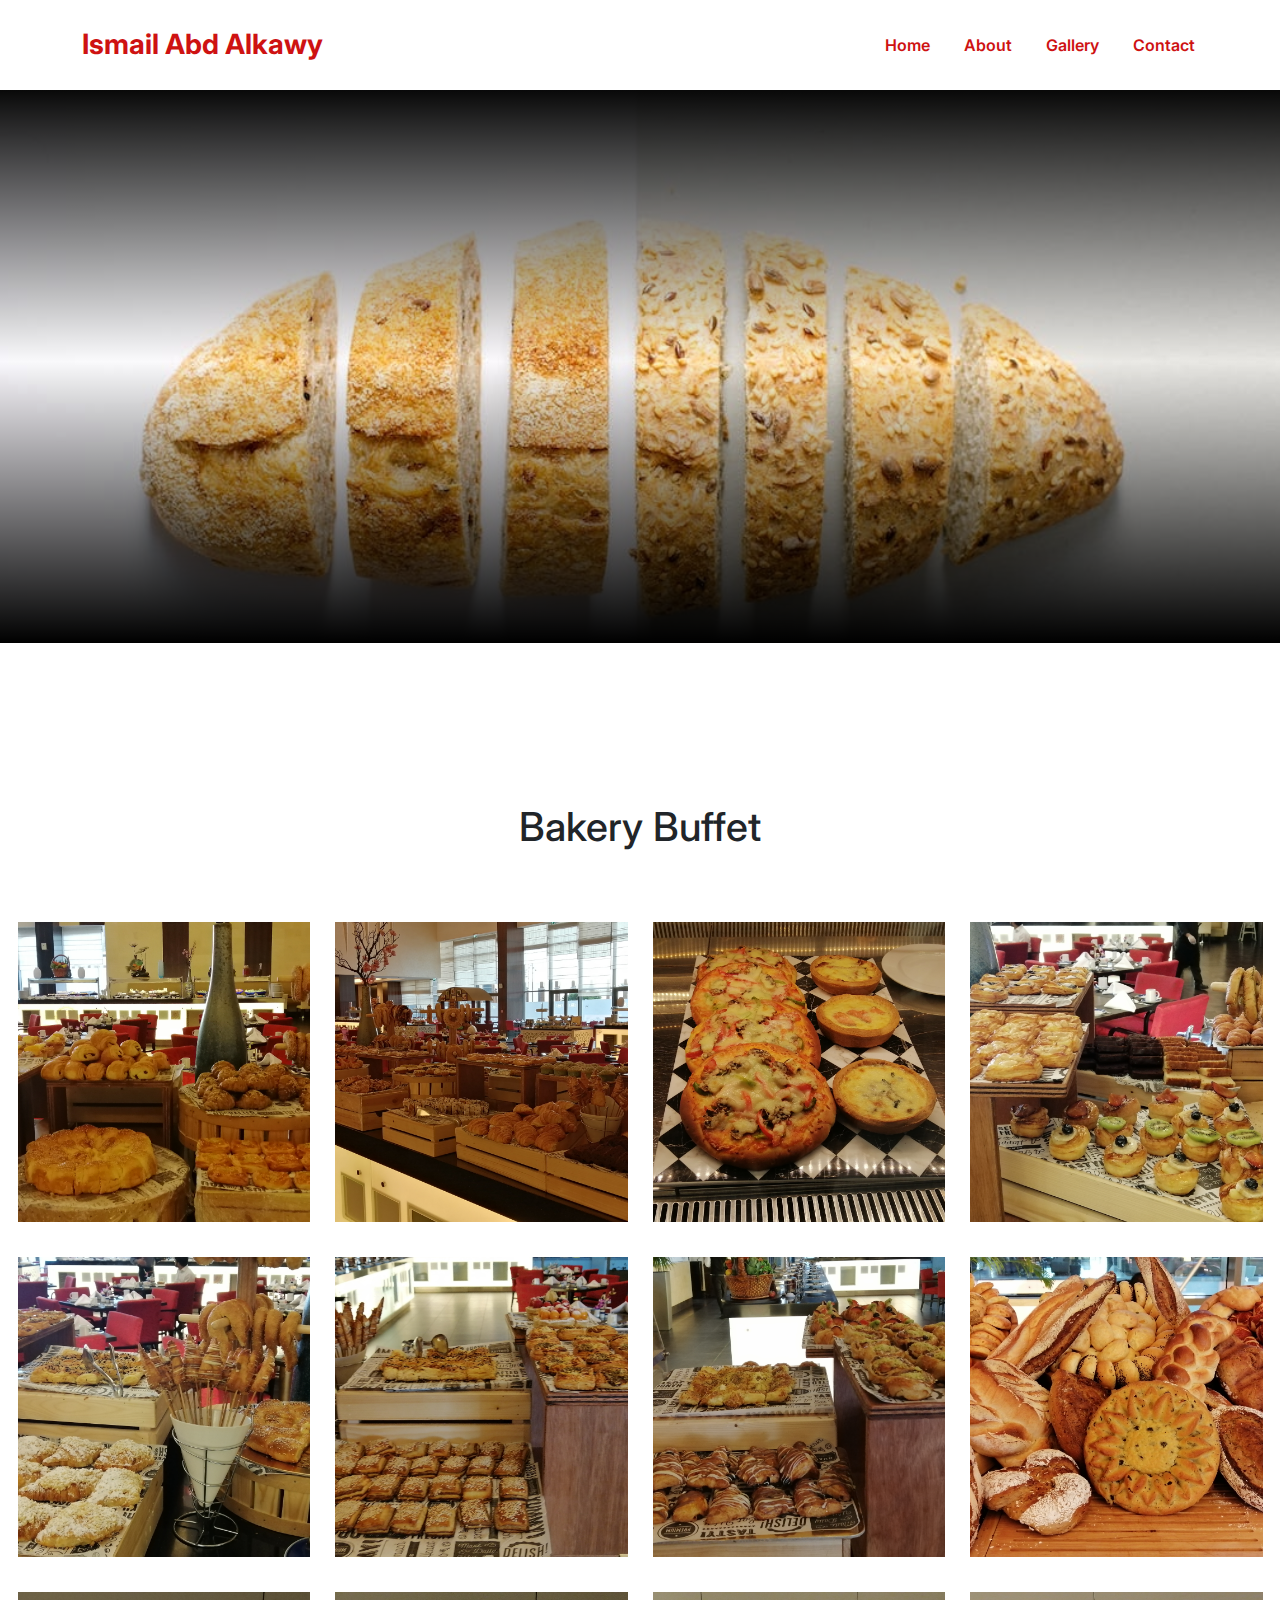
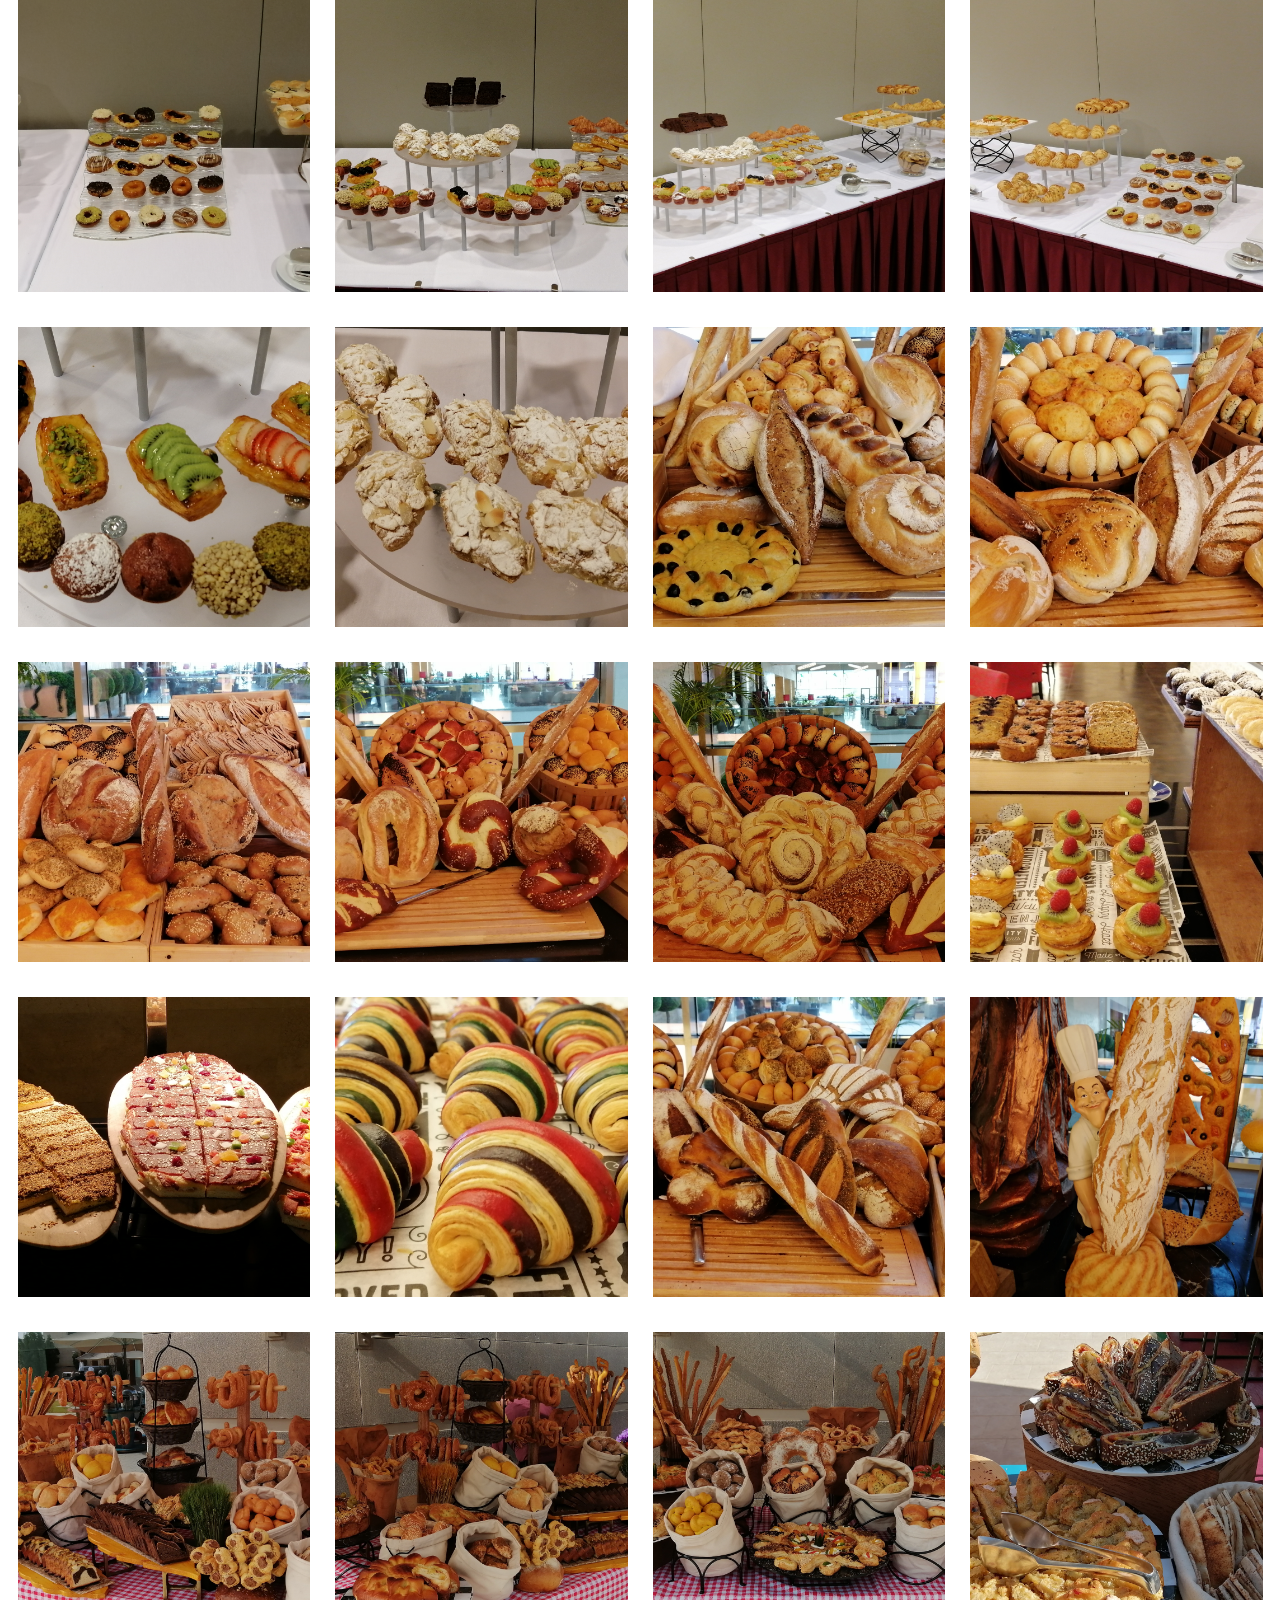
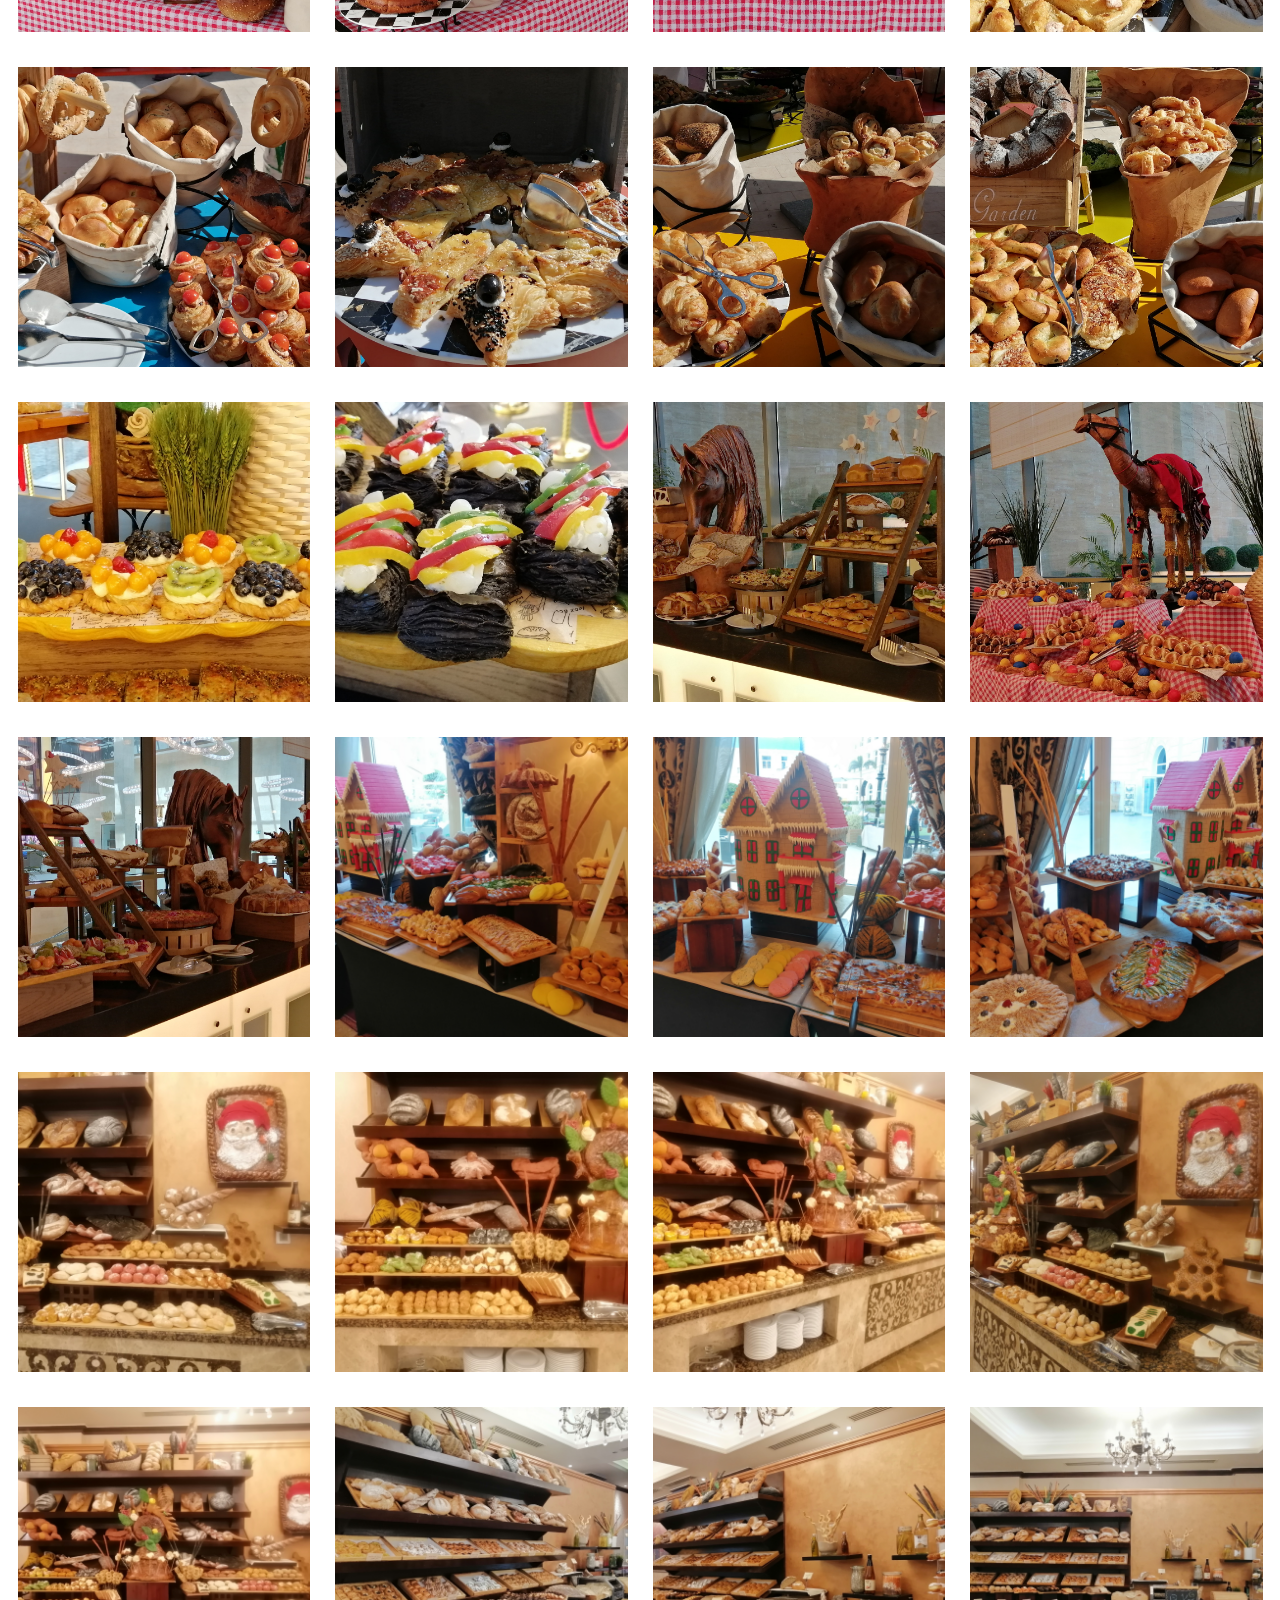
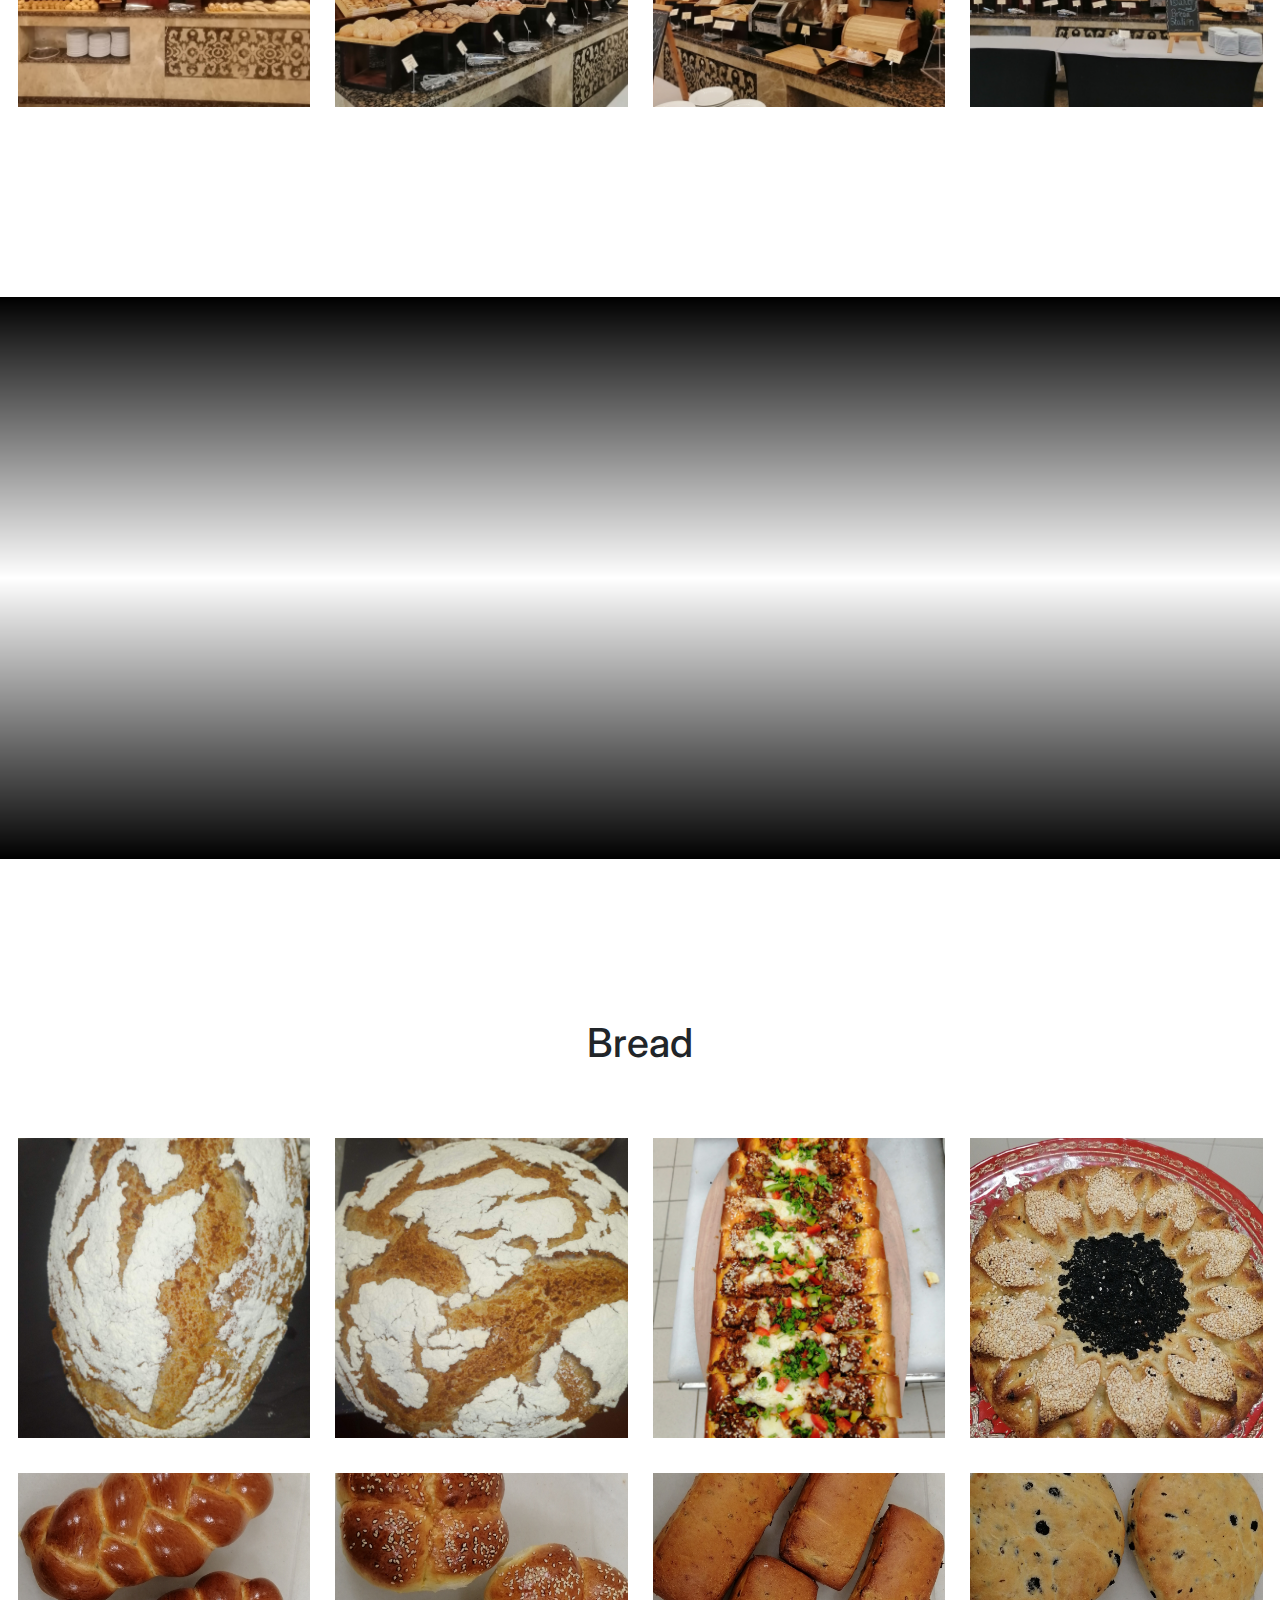
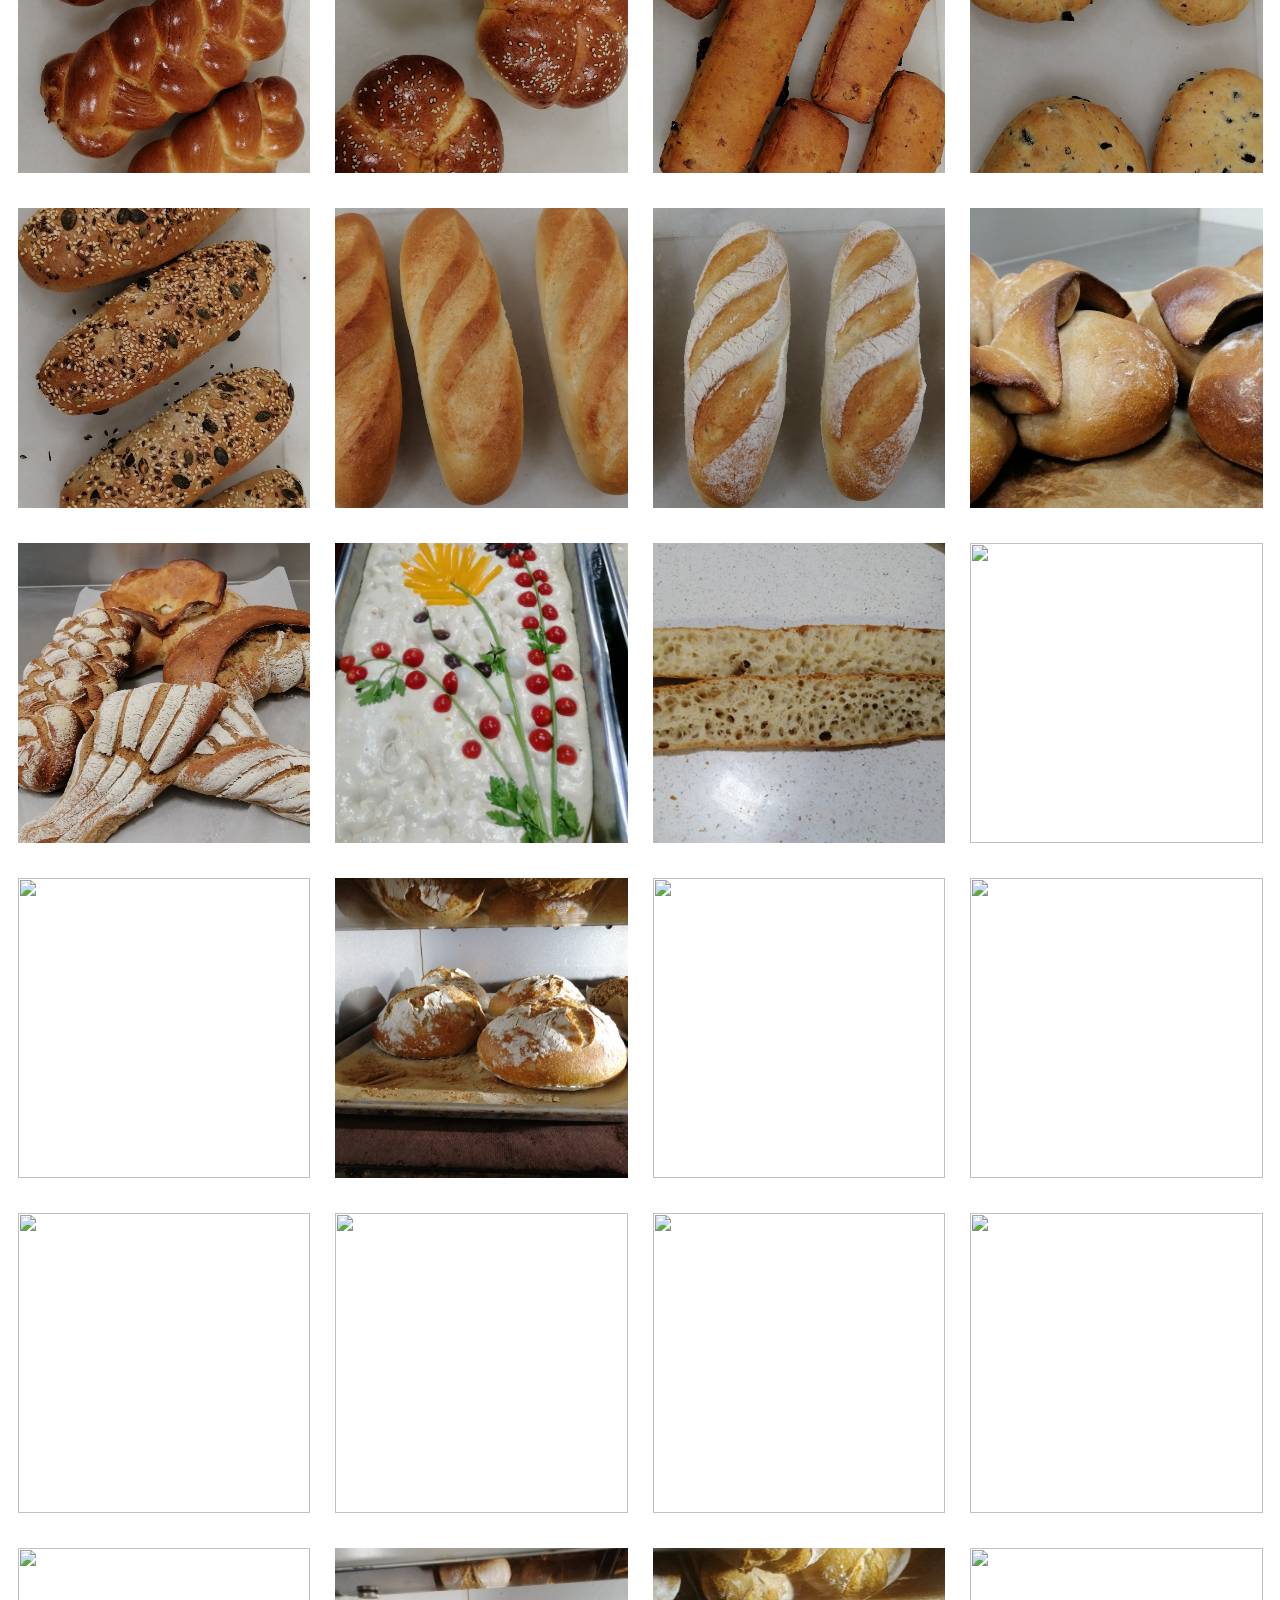
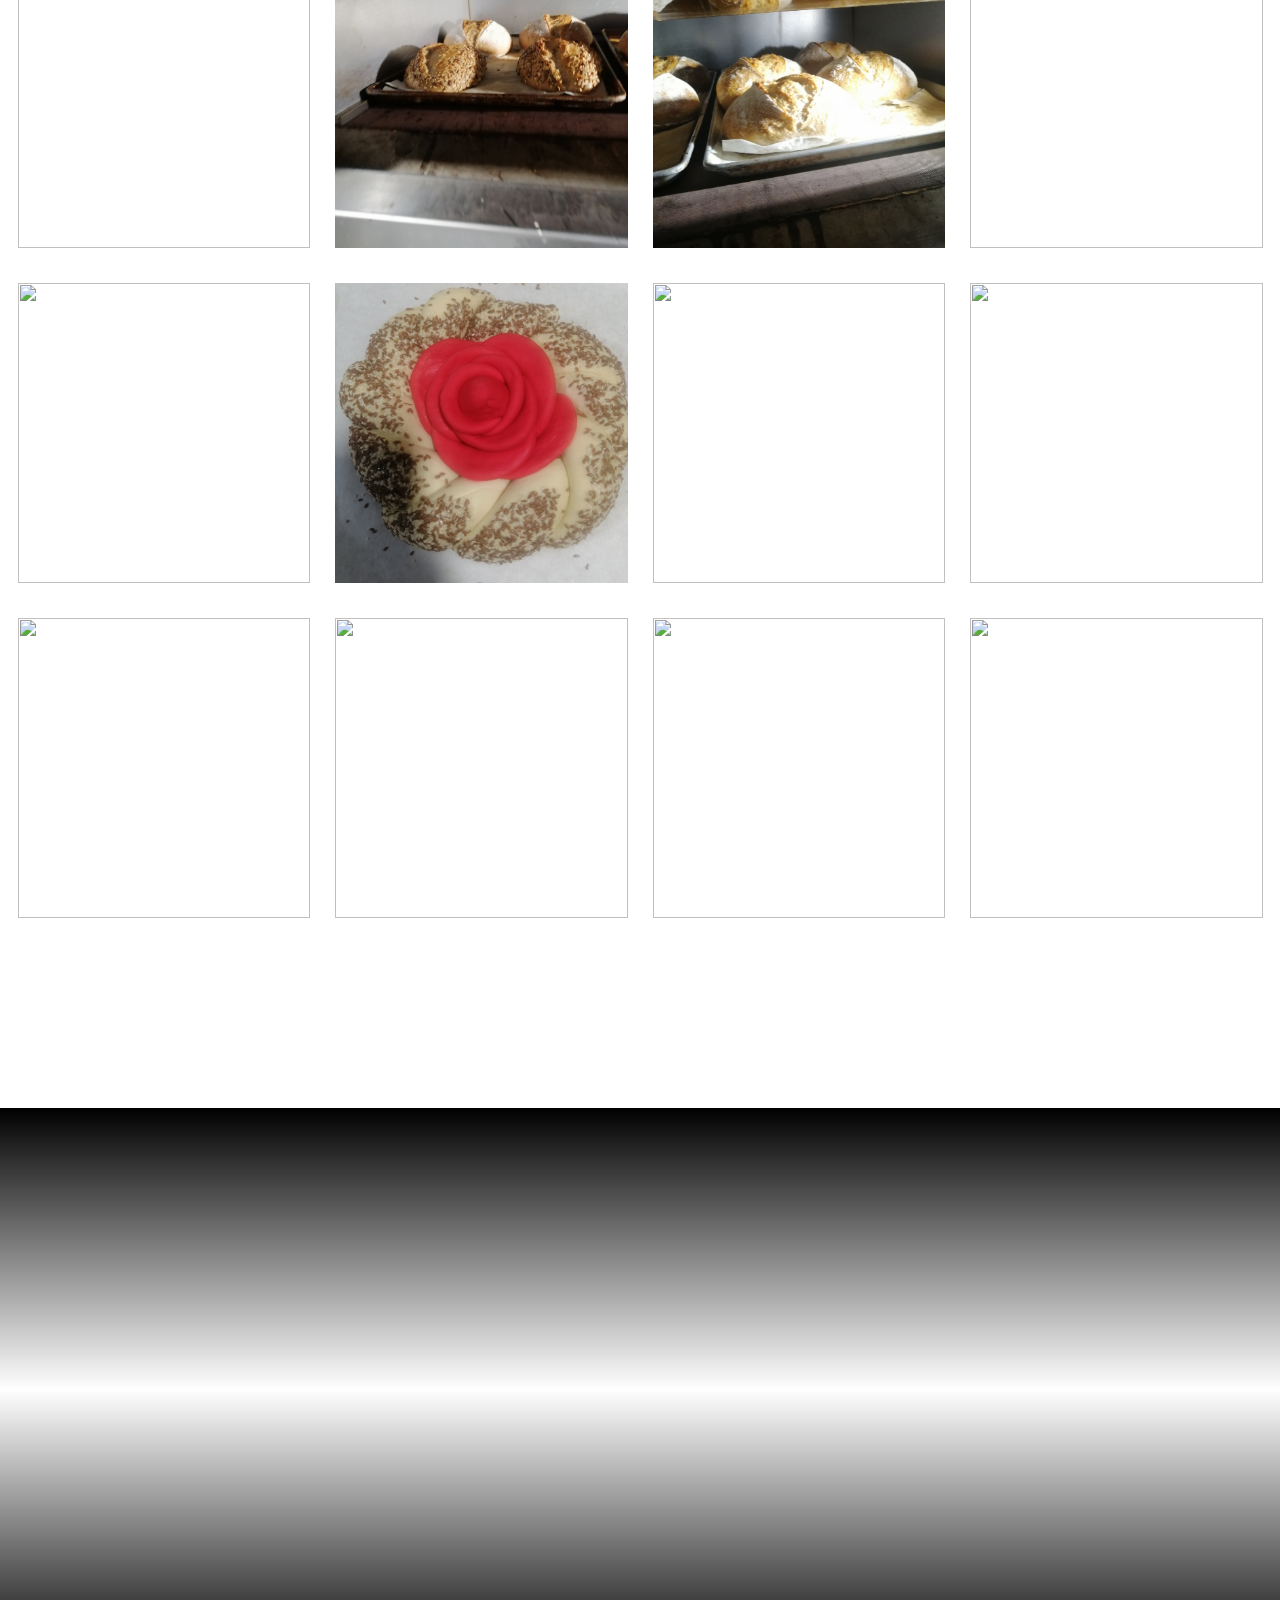
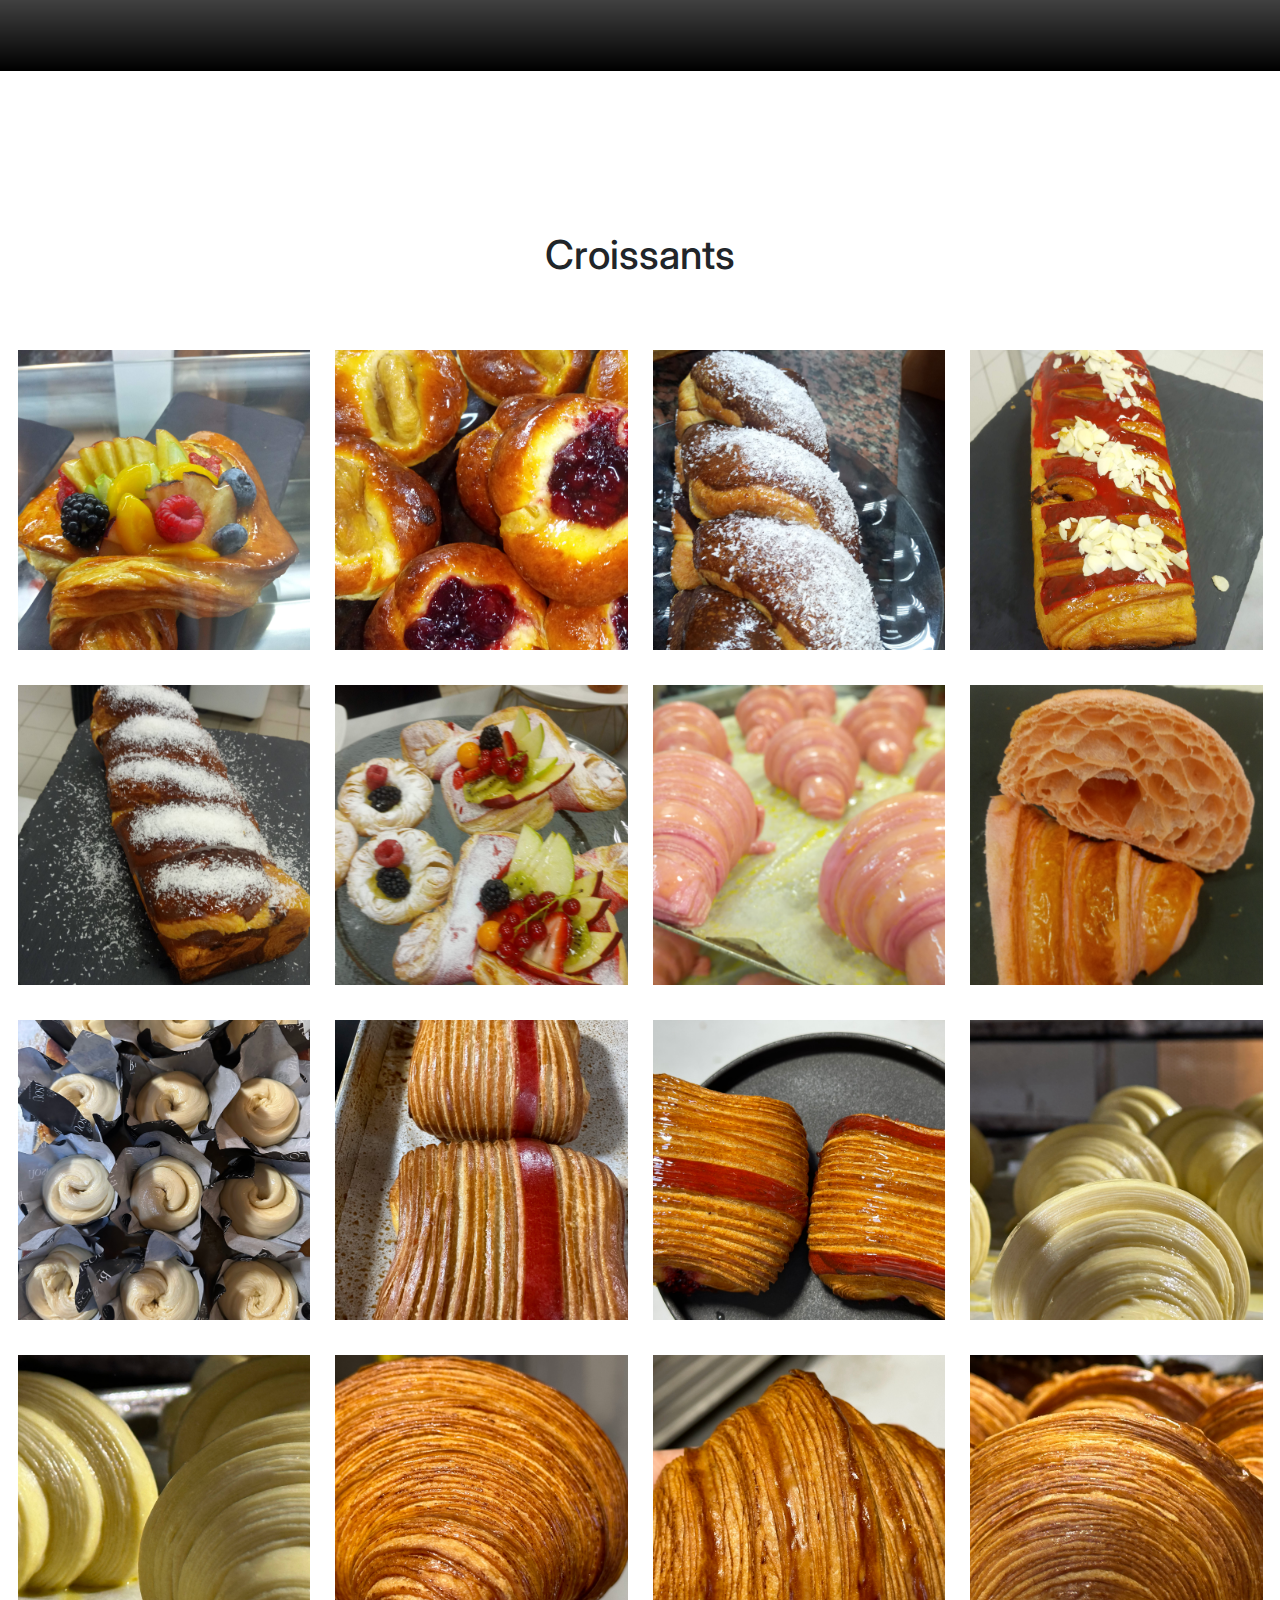
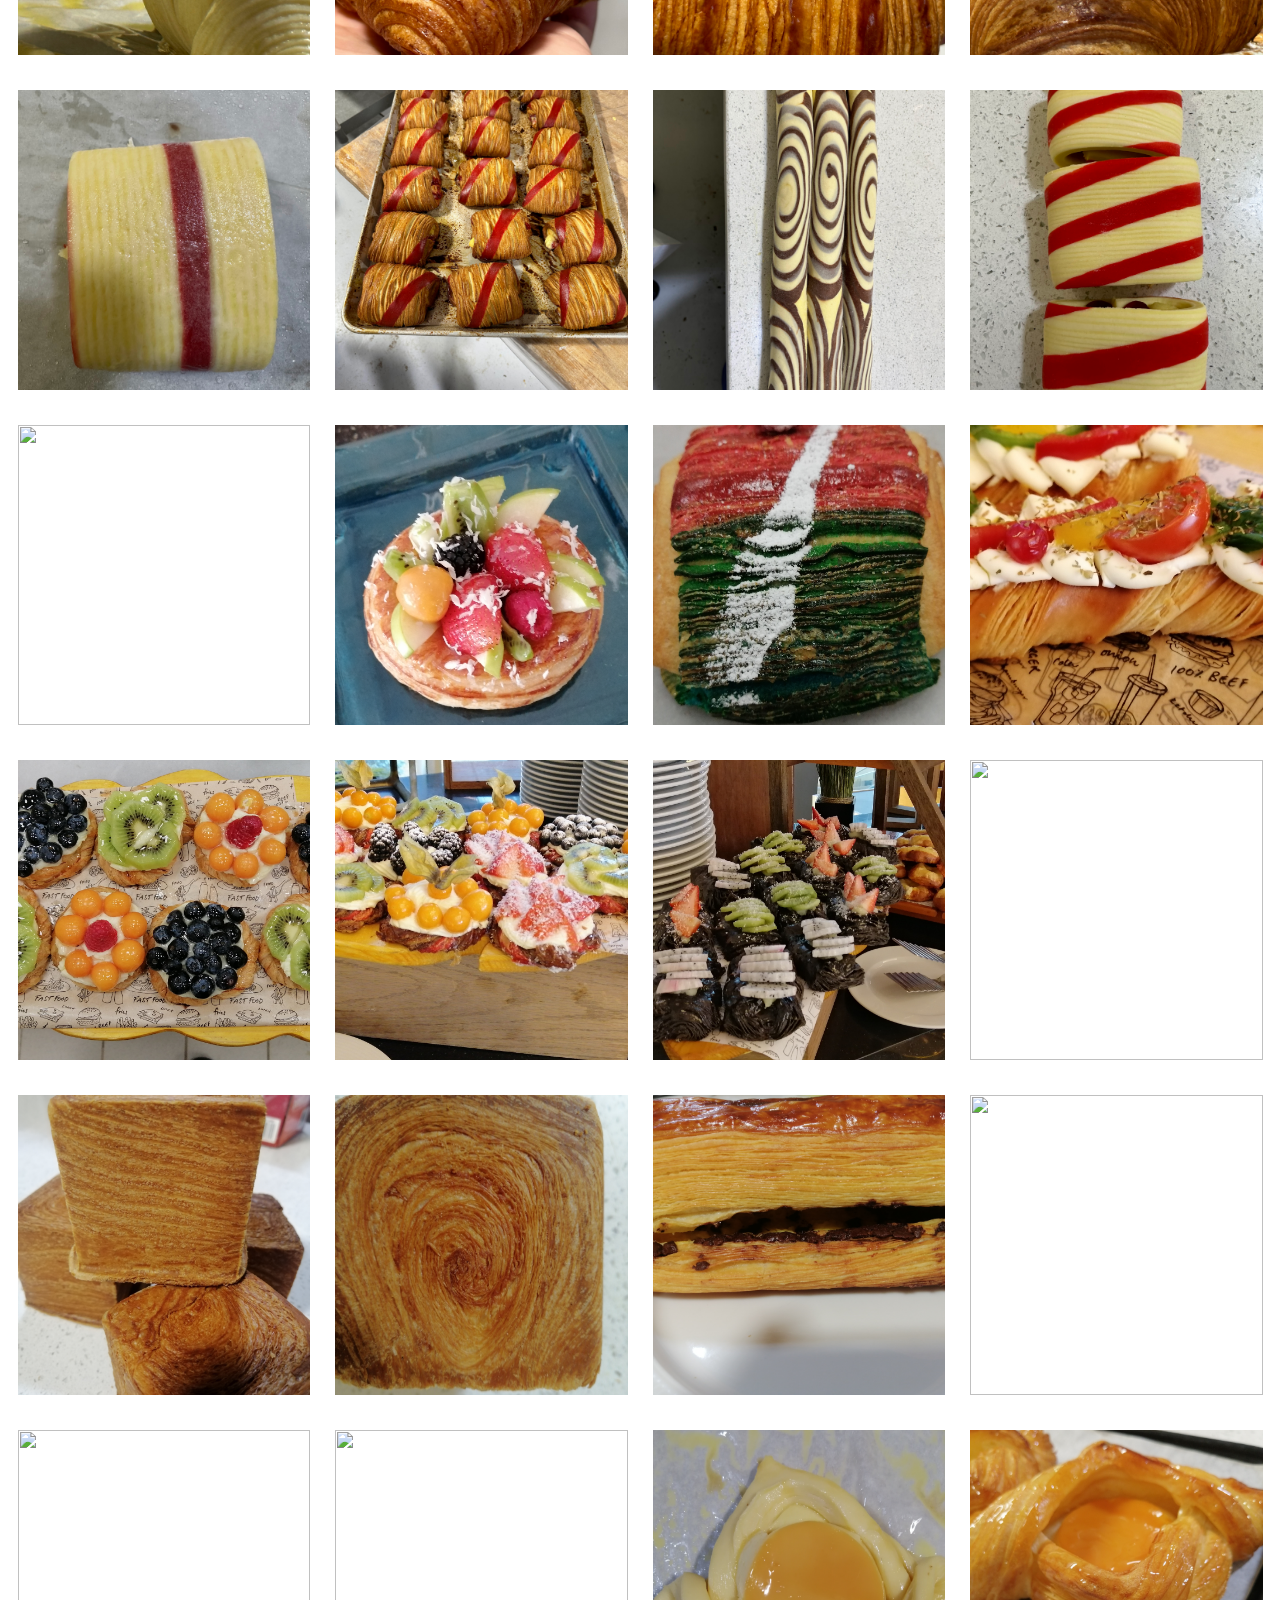
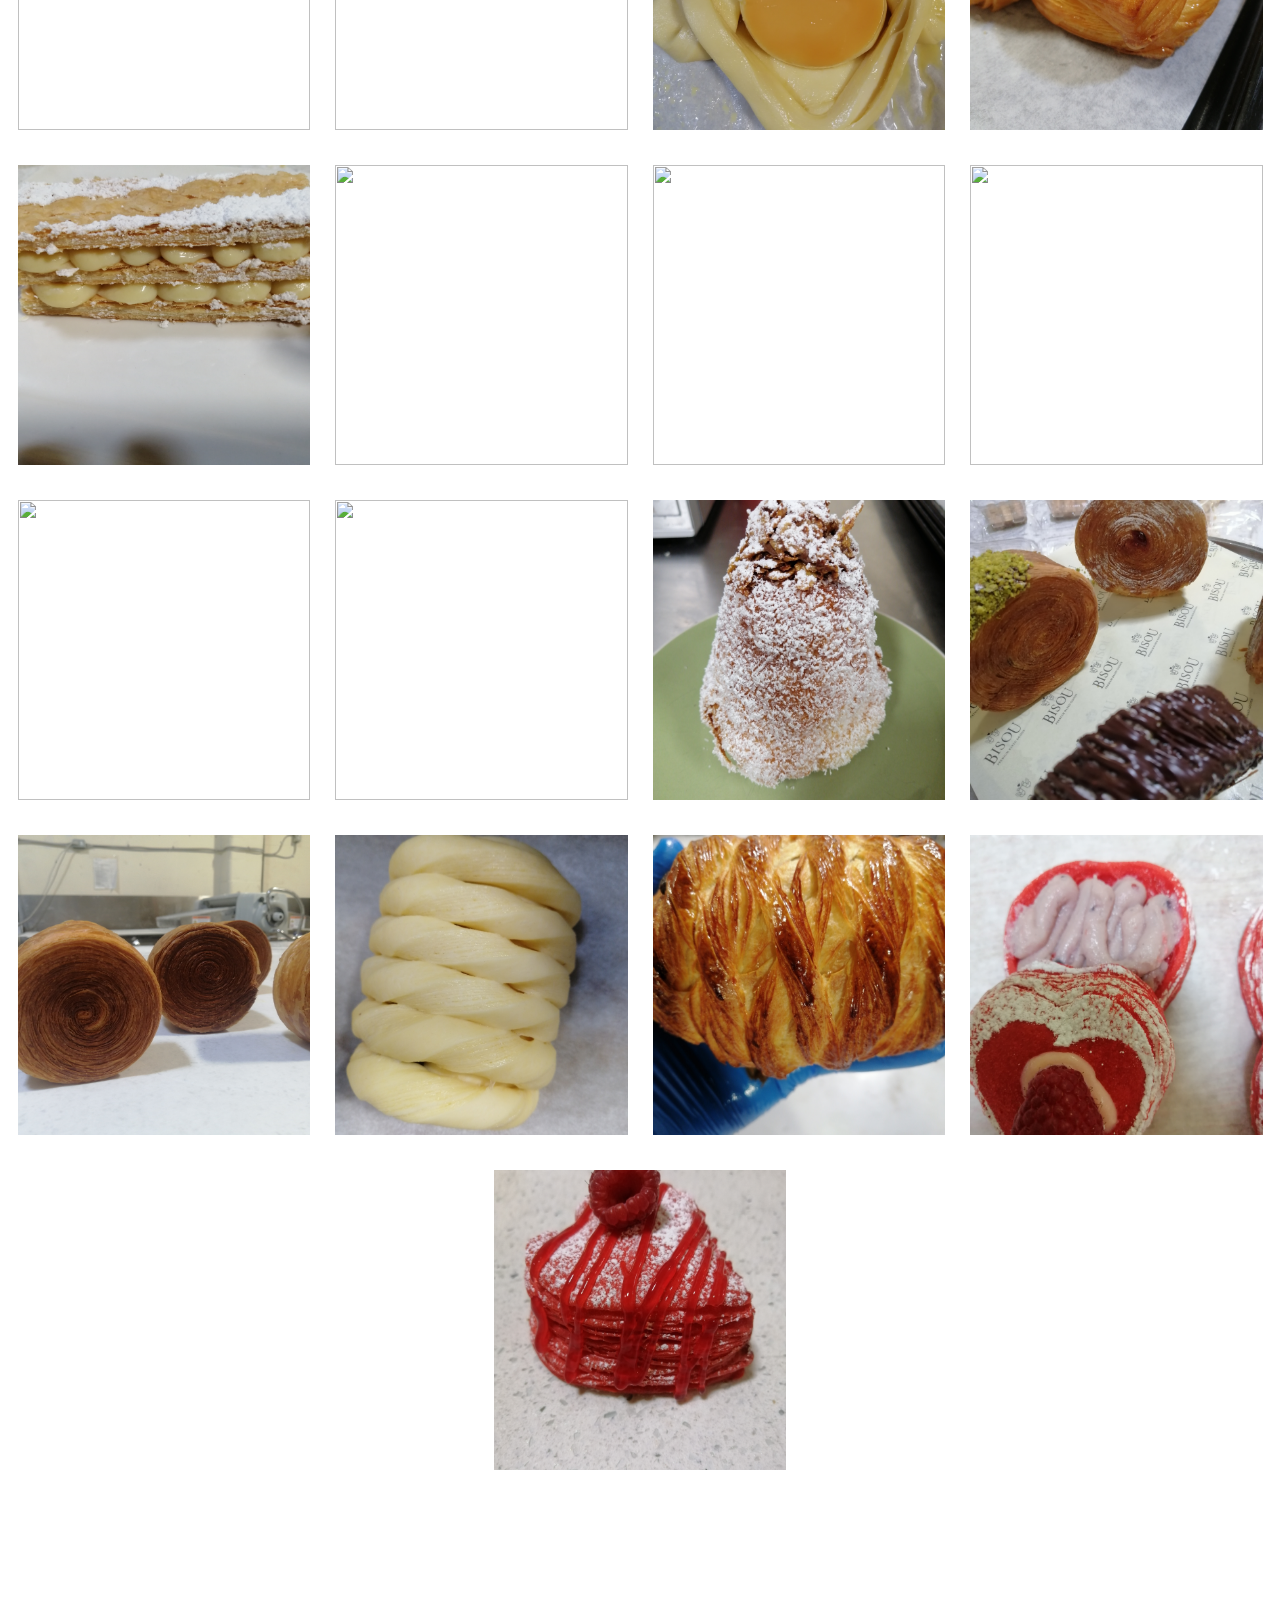
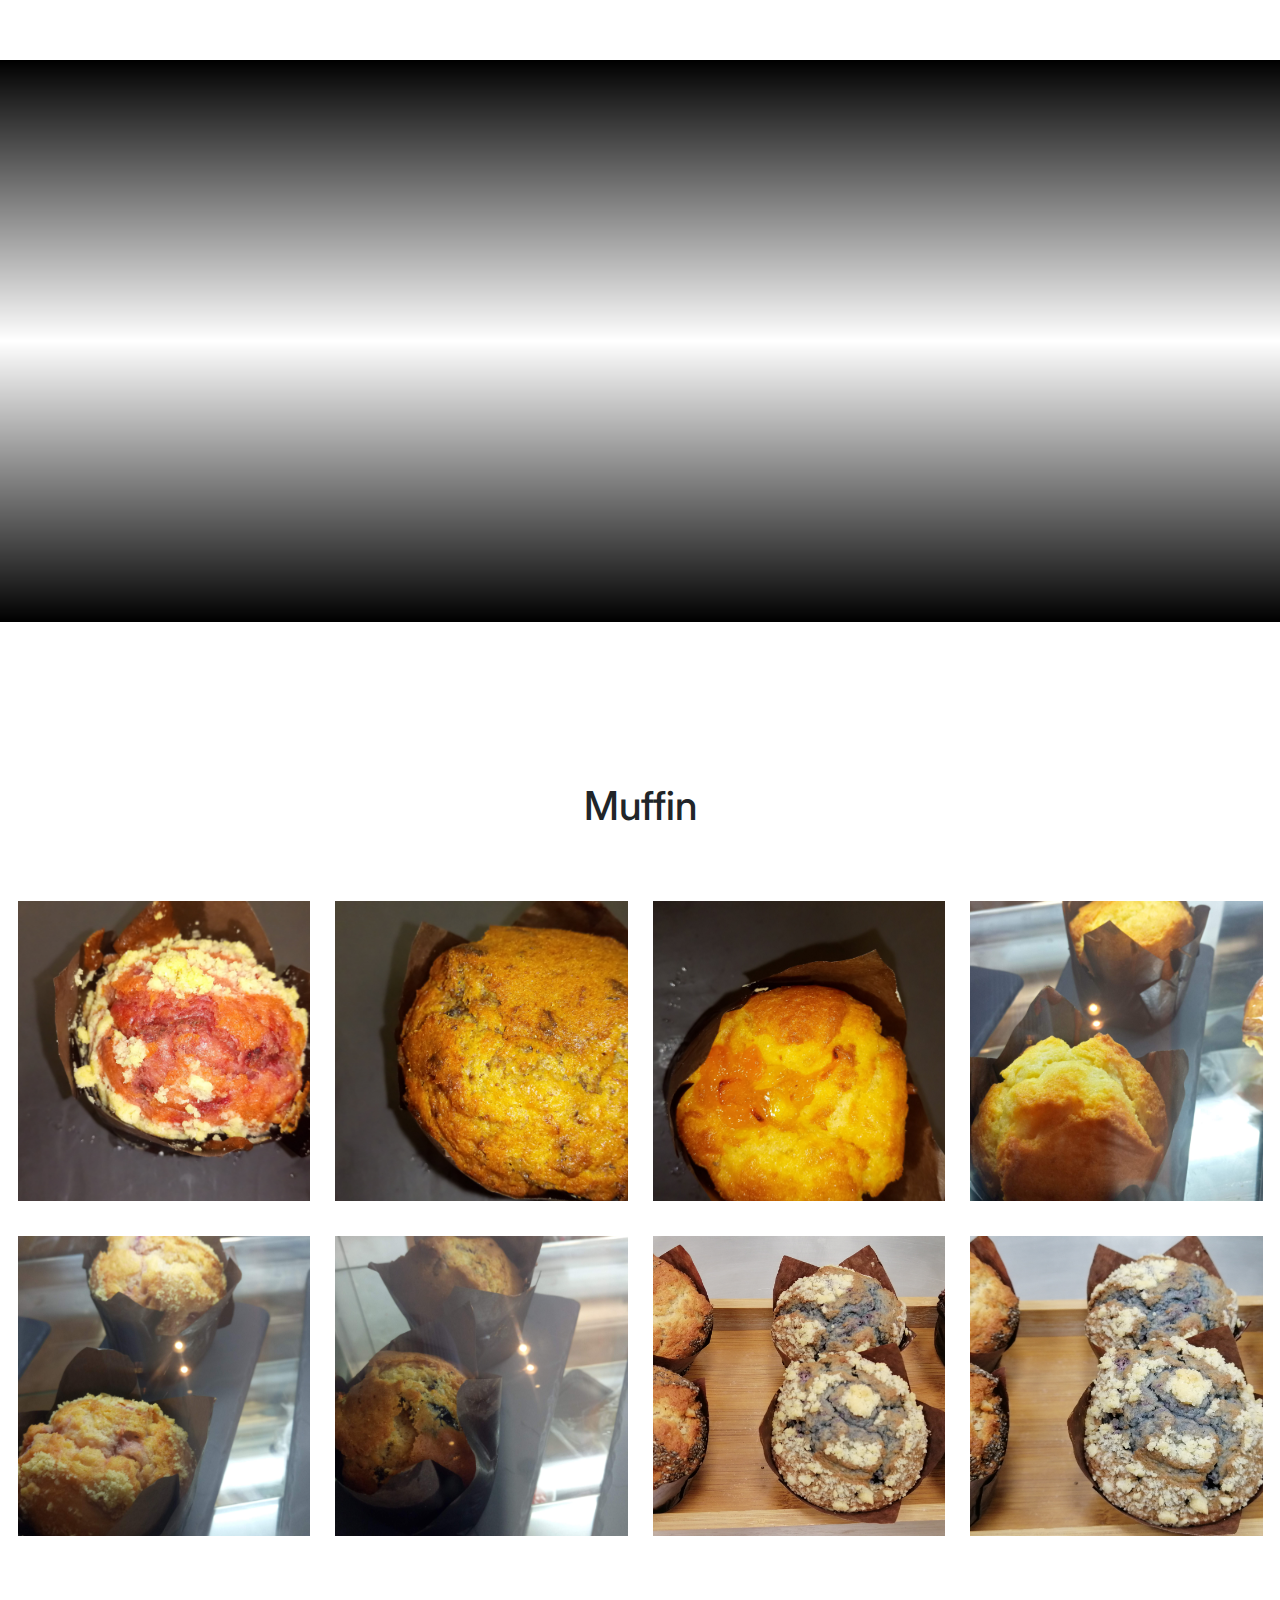
==== gallery.html @ c3512e2a "create gallarey page and add all the pictures and connect more buttons to it." ====
<!DOCTYPE html>
<html lang="en">

    <head>
        <meta charset="utf-8">
        <meta content="width=device-width, initial-scale=1.0" name="viewport">

        <title>Yummy Bootstrap Template - Index</title>
        <meta content="" name="description">
        <meta content="" name="keywords">

                                <!-- Google Fonts -->

        <link rel="preconnect" href="https://fonts.googleapis.com">
        <link rel="preconnect" href="https://fonts.gstatic.com" crossorigin>
        <link href="https://fonts.googleapis.com/css2?family=Open+Sans:ital,wght@0,300;0,400;0,500;0,600;0,700;1,300;1,400;1,600;1,700&family=Amatic+SC:ital,wght@0,300;0,400;0,500;0,600;0,700;1,300;1,400;1,500;1,600;1,700&family=Inter:ital,wght@0,300;0,400;0,500;0,600;0,700;1,300;1,400;1,500;1,600;1,700&display=swap" rel="stylesheet">

                                <!-- Vendor CSS Files -->

        <link href="./vendor/bootstrap/css/bootstrap.min.css" rel="stylesheet">
        <link href="./vendor/bootstrap-icons/bootstrap-icons.css" rel="stylesheet">
        <link href="./vendor/aos/aos.css" rel="stylesheet">
        <link href="./vendor/glightbox/css/glightbox.min.css" rel="stylesheet">
        <link href="./vendor/swiper/swiper-bundle.min.css" rel="stylesheet">

                                <!-- Template Main CSS File -->

        <link href="./css/main.css" rel="stylesheet">
    </head>

    <body>

                            <!-- ======= Header ======= -->

        <header id="header" class="header fixed-top d-flex align-items-center">
            <div class="container d-flex align-items-center justify-content-between">

            <a href="index.html" class="logo d-flex align-items-center me-auto me-lg-0">
                <h1><span>Ismail Abd Alkawy</span></h1>
            </a>

            <nav id="navbar" class="navbar">
                <ul>
                <li><a href="#hero">Home</a></li>
                <li><a href="#about">About</a></li>
                <li><a href="#gallery">Gallery</a></li>
                <li><a href="#contact">Contact</a></li>
                </ul>
            </nav>

                                <!-- .navbar mobile -->

            <i class="mobile-nav-toggle mobile-nav-show bi bi-list"></i>
            <i class="mobile-nav-toggle mobile-nav-hide d-none bi bi-x"></i>

            </div>
        </header>

                            <!-- End Header -->


                            <!--BANNAR SECTION-->

        <section>
            <main>
                <div class='banner'></div>
            </main>
        </section>

                            <!--/BANNAR SECTION-->

                                <!--Pictures Section-->

                                <!--Bakery Buffet SECTION-->

        <section id="Bakery-Buffet">
            <div class="text-center pb-5">
                <h1>Bakery Buffet</h1>
            </div>
            <div class="main">
                <div class="box"><img src="./img/gallery/Bakery Buffet/01.jpg" alt=""></div>
                <div class="box"><img src="./img/gallery/Bakery Buffet/02.jpg" alt=""></div>
                <div class="box"><img src="./img/gallery/Bakery Buffet/03.jpg" alt=""></div>
                <div class="box"><img src="./img/gallery/Bakery Buffet/04.jpg" alt=""></div>
                <div class="box"><img src="./img/gallery/Bakery Buffet/05.jpg" alt=""></div>
                <div class="box"><img src="./img/gallery/Bakery Buffet/06.jpg" alt=""></div>
                <div class="box"><img src="./img/gallery/Bakery Buffet/07.jpg" alt=""></div>
                <div class="box"><img src="./img/gallery/Bakery Buffet/08.jpg" alt=""></div>
                <div class="box"><img src="./img/gallery/Bakery Buffet/09.jpg" alt=""></div>
                <div class="box"><img src="./img/gallery/Bakery Buffet/10.jpg" alt=""></div>
                <div class="box"><img src="./img/gallery/Bakery Buffet/11.jpg" alt=""></div>
                <div class="box"><img src="./img/gallery/Bakery Buffet/12.jpg" alt=""></div>
                <div class="box"><img src="./img/gallery/Bakery Buffet/13.jpg" alt=""></div>
                <div class="box"><img src="./img/gallery/Bakery Buffet/14.jpg" alt=""></div>
                <div class="box"><img src="./img/gallery/Bakery Buffet/15.jpg" alt=""></div>
                <div class="box"><img src="./img/gallery/Bakery Buffet/16.jpg" alt=""></div>
                <div class="box"><img src="./img/gallery/Bakery Buffet/17.jpg" alt=""></div>
                <div class="box"><img src="./img/gallery/Bakery Buffet/18.jpg" alt=""></div>
                <div class="box"><img src="./img/gallery/Bakery Buffet/19.jpg" alt=""></div>
                <div class="box"><img src="./img/gallery/Bakery Buffet/20.jpg" alt=""></div>
                <div class="box"><img src="./img/gallery/Bakery Buffet/21.jpg" alt=""></div>
                <div class="box"><img src="./img/gallery/Bakery Buffet/22.jpg" alt=""></div>
                <div class="box"><img src="./img/gallery/Bakery Buffet/23.jpg" alt=""></div>
                <div class="box"><img src="./img/gallery/Bakery Buffet/24.jpg" alt=""></div>
                <div class="box"><img src="./img/gallery/Bakery Buffet/25.jpg" alt=""></div>
                <div class="box"><img src="./img/gallery/Bakery Buffet/26.jpg" alt=""></div>
                <div class="box"><img src="./img/gallery/Bakery Buffet/27.jpg" alt=""></div>
                <div class="box"><img src="./img/gallery/Bakery Buffet/28.jpg" alt=""></div>
                <div class="box"><img src="./img/gallery/Bakery Buffet/29.jpg" alt=""></div>
                <div class="box"><img src="./img/gallery/Bakery Buffet/30.jpg" alt=""></div>
                <div class="box"><img src="./img/gallery/Bakery Buffet/31.jpg" alt=""></div>
                <div class="box"><img src="./img/gallery/Bakery Buffet/32.jpg" alt=""></div>
                <div class="box"><img src="./img/gallery/Bakery Buffet/33.jpg" alt=""></div>
                <div class="box"><img src="./img/gallery/Bakery Buffet/34.jpg" alt=""></div>
                <div class="box"><img src="./img/gallery/Bakery Buffet/35.jpg" alt=""></div>
                <div class="box"><img src="./img/gallery/Bakery Buffet/36.jpg" alt=""></div>
                <div class="box"><img src="./img/gallery/Bakery Buffet/37.jpg" alt=""></div>
                <div class="box"><img src="./img/gallery/Bakery Buffet/38.jpg" alt=""></div>
                <div class="box"><img src="./img/gallery/Bakery Buffet/39.jpg" alt=""></div>
                <div class="box"><img src="./img/gallery/Bakery Buffet/40.jpg" alt=""></div>
                <div class="box"><img src="./img/gallery/Bakery Buffet/41.jpg" alt=""></div>
                <div class="box"><img src="./img/gallery/Bakery Buffet/42.jpg" alt=""></div>
                <div class="box"><img src="./img/gallery/Bakery Buffet/43.jpg" alt=""></div>
                <div class="box"><img src="./img/gallery/Bakery Buffet/44.jpg" alt=""></div>
                <div class="box"><img src="./img/gallery/Bakery Buffet/45.jpg" alt=""></div>
                <div class="box"><img src="./img/gallery/Bakery Buffet/46.jpg" alt=""></div>
                <div class="box"><img src="./img/gallery/Bakery Buffet/47.jpg" alt=""></div>
                <div class="box"><img src="./img/gallery/Bakery Buffet/48.jpg" alt=""></div>
            </div>
        </section>

                            <!--BANNAR SECTION-->

        <section>
            <main>
                <div class='banner'></div>
            </main>
        </section>

                            <!--Bread SECTION-->

        <section id="Bread">
            <div class="text-center pb-5">
                <h1>Bread</h1>
            </div>
            <div class="main">
                <div class="box"><img src="./img/gallery/Bread/01.jpg" alt=""></div>
                <div class="box"><img src="./img/gallery/Bread/02.jpg" alt=""></div>
                <div class="box"><img src="./img/gallery/Bread/03.jpg" alt=""></div>
                <div class="box"><img src="./img/gallery/Bread/04.jpg" alt=""></div>
                <div class="box"><img src="./img/gallery/Bread/05.jpg" alt=""></div>
                <div class="box"><img src="./img/gallery/Bread/06.jpg" alt=""></div>
                <div class="box"><img src="./img/gallery/Bread/07.jpg" alt=""></div>
                <div class="box"><img src="./img/gallery/Bread/08.jpg" alt=""></div>
                <div class="box"><img src="./img/gallery/Bread/09.jpg" alt=""></div>
                <div class="box"><img src="./img/gallery/Bread/10.jpg" alt=""></div>
                <div class="box"><img src="./img/gallery/Bread/11.jpg" alt=""></div>
                <div class="box"><img src="./img/gallery/Bread/12.jpg" alt=""></div>
                <div class="box"><img src="./img/gallery/Bread/13.jpg" alt=""></div>
                <div class="box"><img src="./img/gallery/Bread/14.jpg" alt=""></div>
                <div class="box"><img src="./img/gallery/Bread/15.jpg" alt=""></div>
                <div class="box"><img src="./img/gallery/Bread/16.jpg" alt=""></div>
                <div class="box"><img src="./img/gallery/Bread/17.jpg" alt=""></div>
                <div class="box"><img src="./img/gallery/Bread/18.jpg" alt=""></div>
                <div class="box"><img src="./img/gallery/Bread/19.jpg" alt=""></div>
                <div class="box"><img src="./img/gallery/Bread/20.jpg" alt=""></div>
                <div class="box"><img src="./img/gallery/Bread/21.jpg" alt=""></div>
                <div class="box"><img src="./img/gallery/Bread/22.jpg" alt=""></div>
                <div class="box"><img src="./img/gallery/Bread/23.jpg" alt=""></div>
                <div class="box"><img src="./img/gallery/Bread/24.jpg" alt=""></div>
                <div class="box"><img src="./img/gallery/Bread/25.jpg" alt=""></div>
                <div class="box"><img src="./img/gallery/Bread/26.jpg" alt=""></div>
                <div class="box"><img src="./img/gallery/Bread/27.jpg" alt=""></div>
                <div class="box"><img src="./img/gallery/Bread/28.jpg" alt=""></div>
                <div class="box"><img src="./img/gallery/Bread/29.jpg" alt=""></div>
                <div class="box"><img src="./img/gallery/Bread/30.jpg" alt=""></div>
                <div class="box"><img src="./img/gallery/Bread/31.jpg" alt=""></div>
                <div class="box"><img src="./img/gallery/Bread/32.jpg" alt=""></div>
                <div class="box"><img src="./img/gallery/Bread/33.jpg" alt=""></div>
                <div class="box"><img src="./img/gallery/Bread/34.jpg" alt=""></div>
                <div class="box"><img src="./img/gallery/Bread/35.jpg" alt=""></div>
                <div class="box"><img src="./img/gallery/Bread/36.jpg" alt=""></div>
            </div>
        </section>

                            <!--BANNAR SECTION-->

        <section>
            <main>
                <div class='banner'></div>
            </main>
        </section>

                            <!--Croissants SECTION-->

        <section id="Croissants">
            <div class="text-center pb-5">
                <h1>Croissants</h1>
            </div>
            <div class="main">
                <div class="box"><img src="./img/gallery/Croissants/01.jpg" alt=""></div>
                <div class="box"><img src="./img/gallery/Croissants/02.jpg" alt=""></div>
                <div class="box"><img src="./img/gallery/Croissants/03.jpg" alt=""></div>
                <div class="box"><img src="./img/gallery/Croissants/04.jpg" alt=""></div>
                <div class="box"><img src="./img/gallery/Croissants/05.jpg"></div>
                <div class="box"><img src="./img/gallery/Croissants/06.jpg" alt=""></div>
                <div class="box"><img src="./img/gallery/Croissants/07.jpg" alt=""></div>
                <div class="box"><img src="./img/gallery/Croissants/08.jpg" alt=""></div>
                <div class="box"><img src="./img/gallery/Croissants/09.jpg" alt=""></div>
                <div class="box"><img src="./img/gallery/Croissants/10.jpg" alt=""></div>
                <div class="box"><img src="./img/gallery/Croissants/11.jpg" alt=""></div>
                <div class="box"><img src="./img/gallery/Croissants/12.jpg" alt=""></div>
                <div class="box"><img src="./img/gallery/Croissants/13.jpg" alt=""></div>
                <div class="box"><img src="./img/gallery/Croissants/14.jpg" alt=""></div>
                <div class="box"><img src="./img/gallery/Croissants/15.jpg" alt=""></div>
                <div class="box"><img src="./img/gallery/Croissants/16.jpg" alt=""></div>
                <div class="box"><img src="./img/gallery/Croissants/17.jpg" alt=""></div>
                <div class="box"><img src="./img/gallery/Croissants/18.jpg" alt=""></div>
                <div class="box"><img src="./img/gallery/Croissants/19.jpg" alt=""></div>
                <div class="box"><img src="./img/gallery/Croissants/20.jpg" alt=""></div>
                <div class="box"><img src="./img/galleryCroissantst/21.jpg" alt=""></div>
                <div class="box"><img src="./img/gallery/Croissants/22.jpg" alt=""></div>
                <div class="box"><img src="./img/gallery/Croissants/23.jpg" alt=""></div>
                <div class="box"><img src="./img/gallery/Croissants/24.jpg" alt=""></div>
                <div class="box"><img src="./img/gallery/Croissants/25.jpg" alt=""></div>
                <div class="box"><img src="./img/gallery/Croissants/26.jpg" alt=""></div>
                <div class="box"><img src="./img/gallery/Croissants/27.jpg" alt=""></div>
                <div class="box"><img src="./img/gallery/Croissants/28.jpg" alt=""></div>
                <div class="box"><img src="./img/gallery/Croissants/29.jpg" alt=""></div>
                <div class="box"><img src="./img/gallery/Croissants/30.jpg" alt=""></div>
                <div class="box"><img src="./img/gallery/Croissants/31.jpg" alt=""></div>
                <div class="box"><img src="./img/gallery/Croissants/32.jpg" alt=""></div>
                <div class="box"><img src="./img/gallery/Croissants/33.jpg" alt=""></div>
                <div class="box"><img src="./img/gallery/Croissants/34.jpg" alt=""></div>
                <div class="box"><img src="./img/gallery/Croissants/35.jpg" alt=""></div>
                <div class="box"><img src="./img/gallery/Croissants/36.jpg" alt=""></div>
                <div class="box"><img src="./img/gallery/Croissants/37.jpg" alt=""></div>
                <div class="box"><img src="./img/gallery/Croissants/38.jpg" alt=""></div>
                <div class="box"><img src="./img/gallery/Croissants/39.jpg" alt=""></div>
                <div class="box"><img src="./img/gallery/Croissants/40.jpg" alt=""></div>
                <div class="box"><img src="./img/gallery/Croissants/41.jpg" alt=""></div>
                <div class="box"><img src="./img/gallery/Croissants/42.jpg" alt=""></div>
                <div class="box"><img src="./img/gallery/Croissants/43.jpg" alt=""></div>
                <div class="box"><img src="./img/gallery/Croissants/44.jpg" alt=""></div>
                <div class="box"><img src="./img/gallery/Croissants/45.jpg" alt=""></div>
                <div class="box"><img src="./img/gallery/Croissants/46.jpg" alt=""></div>
                <div class="box"><img src="./img/gallery/Croissants/47.jpg" alt=""></div>
                <div class="box"><img src="./img/gallery/Croissants/48.jpg" alt=""></div>
                <div class="box"><img src="./img/gallery/Croissants/49.jpg" alt=""></div>
            </div>
        </section>

                            <!--BANNAR SECTION-->

        <section>
            <main>
                <div class='banner'></div>
            </main>
        </section>

                            <!--Muffin SECTION-->
        
        <section id="Muffin">
            <div class="text-center pb-5">
                <h1>Muffin</h1>
            </div>
            <div class="main">
                <div class="box"><img src="./img/gallery/Muffin/01.jpg" alt=""></div>
                <div class="box"><img src="./img/gallery/Muffin/02.jpg" alt=""></div>
                <div class="box"><img src="./img/gallery/Muffin/03.jpg" alt=""></div>
                <div class="box"><img src="./img/gallery/Muffin/04.jpg" alt=""></div>
                <div class="box"><img src="./img/gallery/Muffin/05.jpg"></div>
                <div class="box"><img src="./img/gallery/Muffin/06.jpg" alt=""></div>
                <div class="box"><img src="./img/gallery/Muffin/07.jpg" alt=""></div>
                <div class="box"><img src="./img/gallery/Muffin/08.jpg" alt=""></div>
            </div>
        </section>

            <!--BANNAR SECTION-->

        <section>
            <main>
            <div class='banner'></div>
            </main>
        </section>

                            <!-- ======= Footer ======= -->

        <footer id="footer">
            <div class="container">
            <div class="social-links">
                    <a href="https://www.facebook.com/bahaa.abdo" class="facebook"><i class="bi bi-facebook"></i></a>
                    <a href="https://www.instagram.com/chef_ismail_abd_alkawy" class="instagram"><i class="bi bi-instagram"></i></a>
                    <a href="https://www.linkedin.com/in/ismail-abd-alkawy-428998140" class="linkedin"><i class="bi bi-linkedin"></i></a>
            </div>
            <div class="copyright">
                &copy;2023<span> fawzy3arafa88@gmail.com</span>
            </div>
            </div>
        </footer>

                                <!-- /Footer -->

        <a href="#" class="scroll-top d-flex align-items-center justify-content-center"><i class="bi bi-arrow-up-short"></i></a>

        <div id="preloader"></div>

                                <!-- Vendor JS Files -->

        <script src="./vendor/bootstrap/js/bootstrap.bundle.min.js"></script>
        <script src="./vendor/aos/aos.js"></script>
        <script src="./vendor/glightbox/js/glightbox.min.js"></script>
        <script src="./vendor/purecounter/purecounter_vanilla.js"></script>
        <script src="./vendor/swiper/swiper-bundle.min.js"></script>
        <script src="./vendor/php-email-form/validate.js"></script>

                                <!-- Template Main JS File -->

        <script src="./js/main.js"></script>

    </body>

</html>
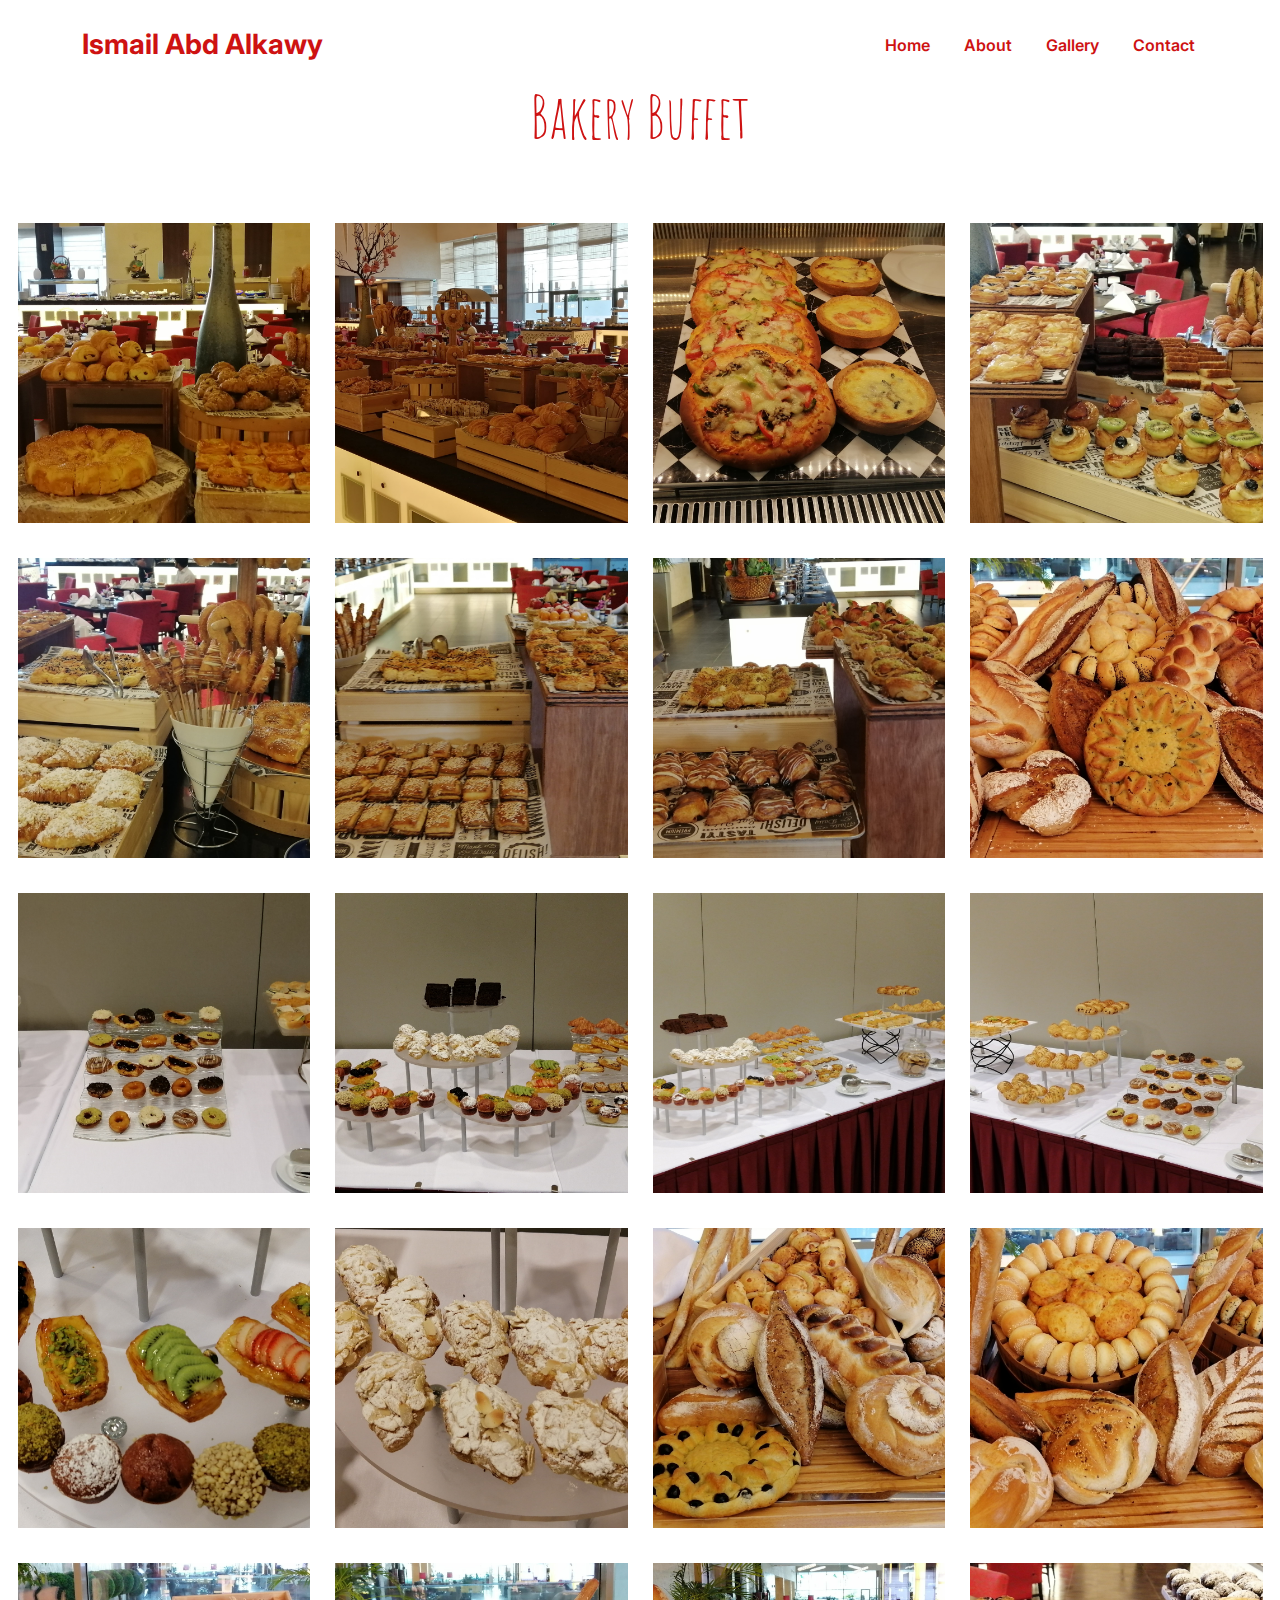
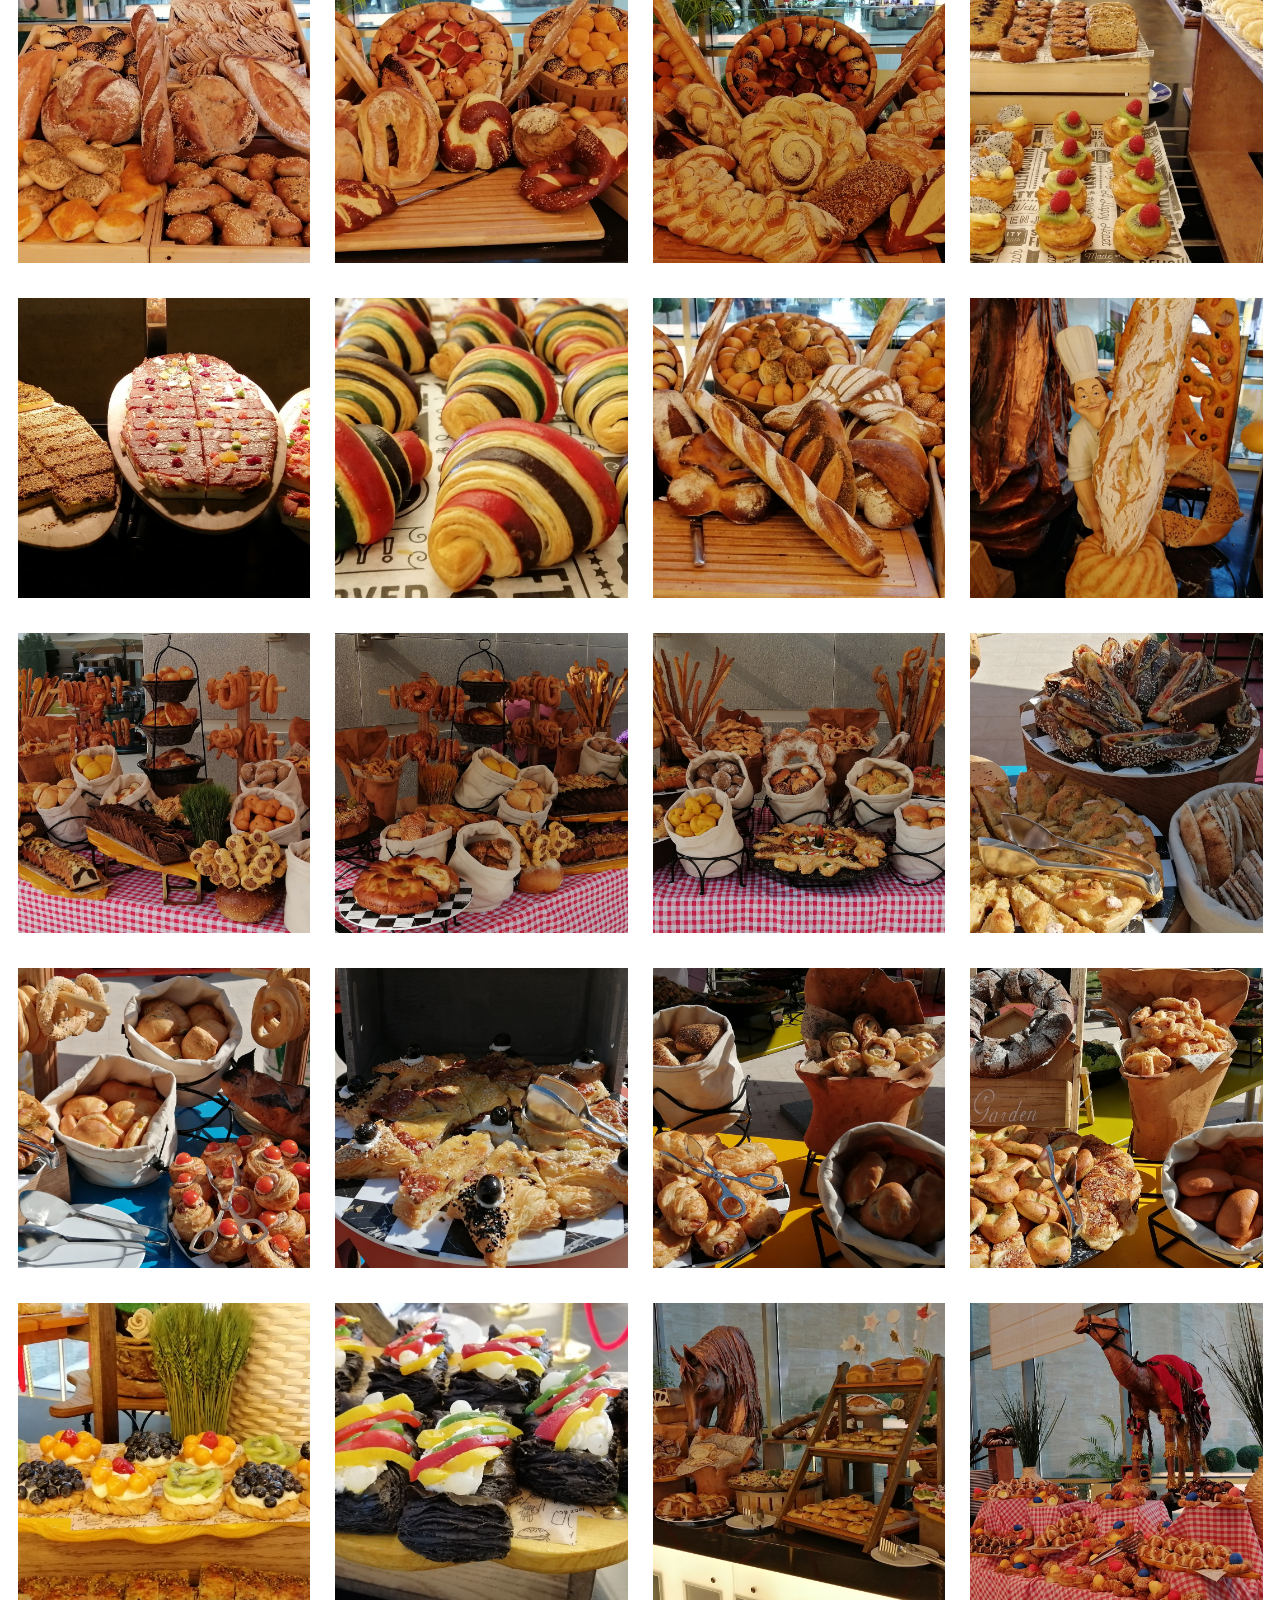
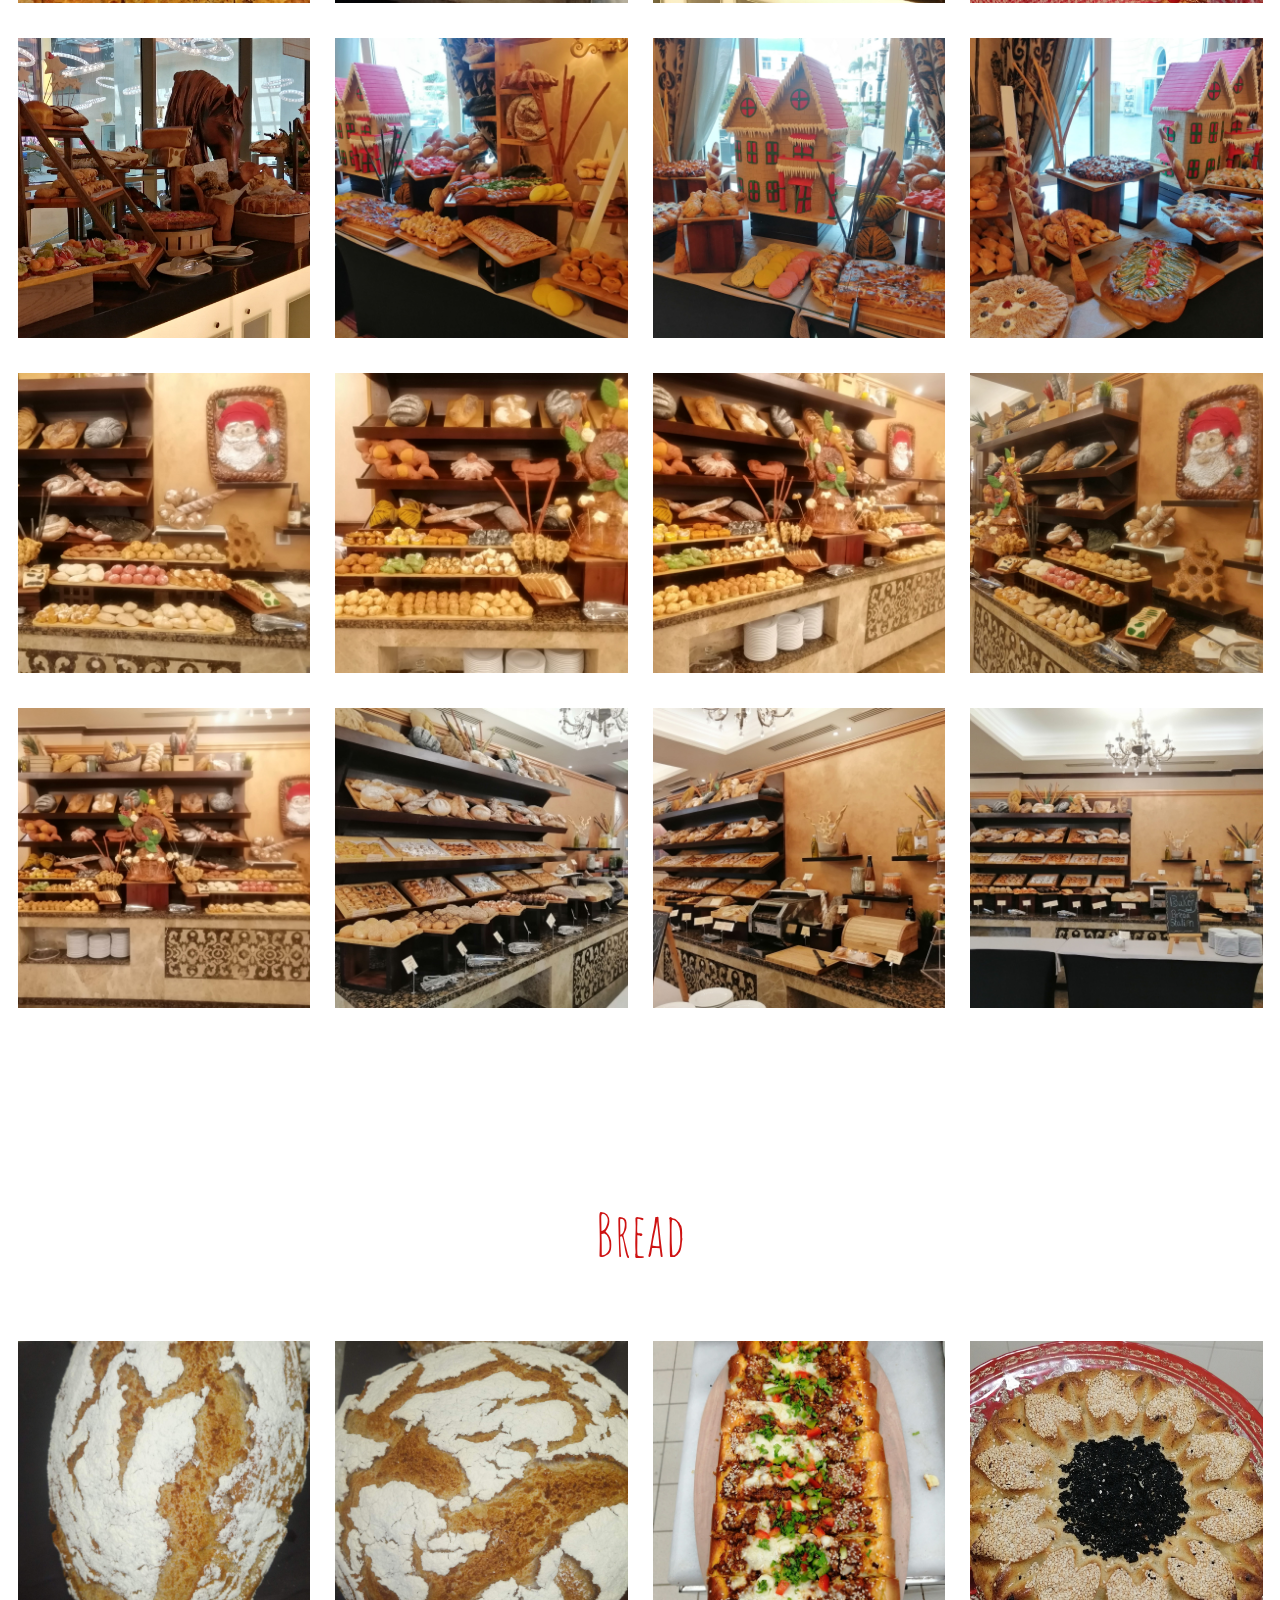
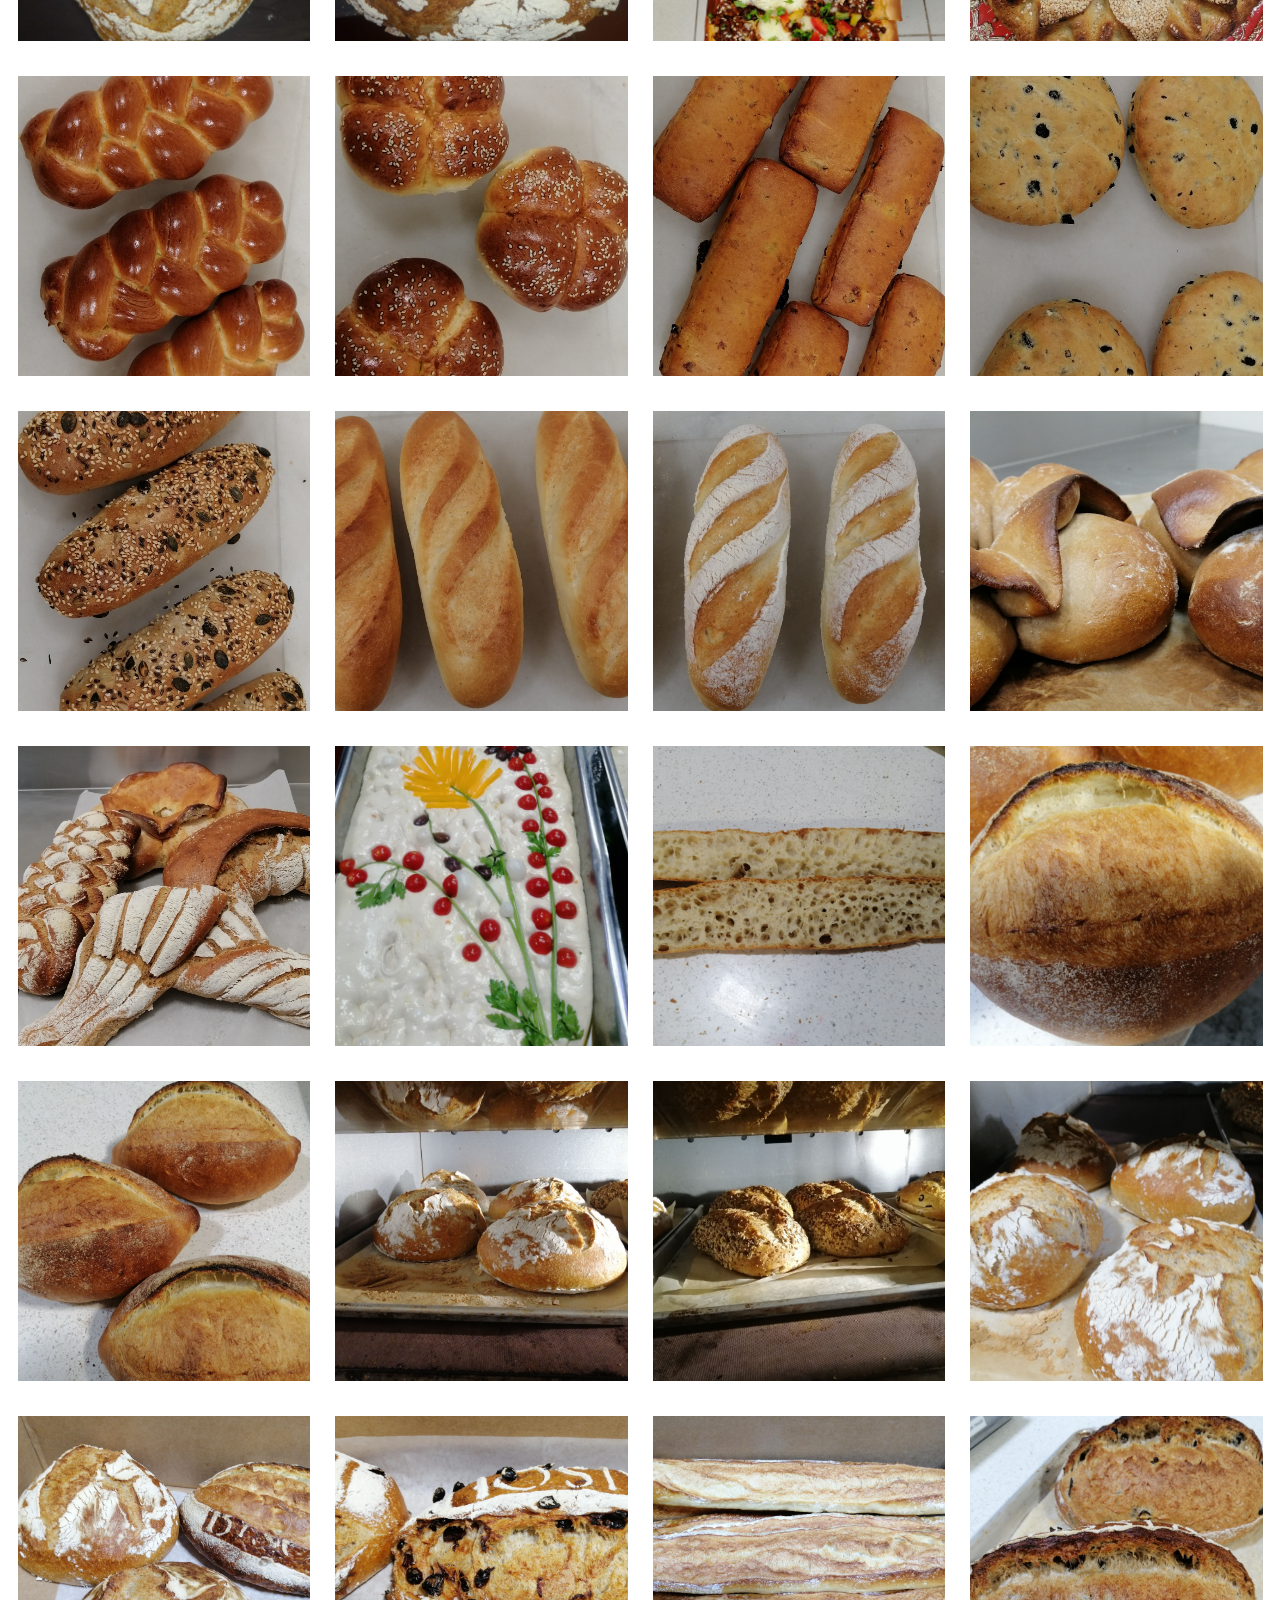
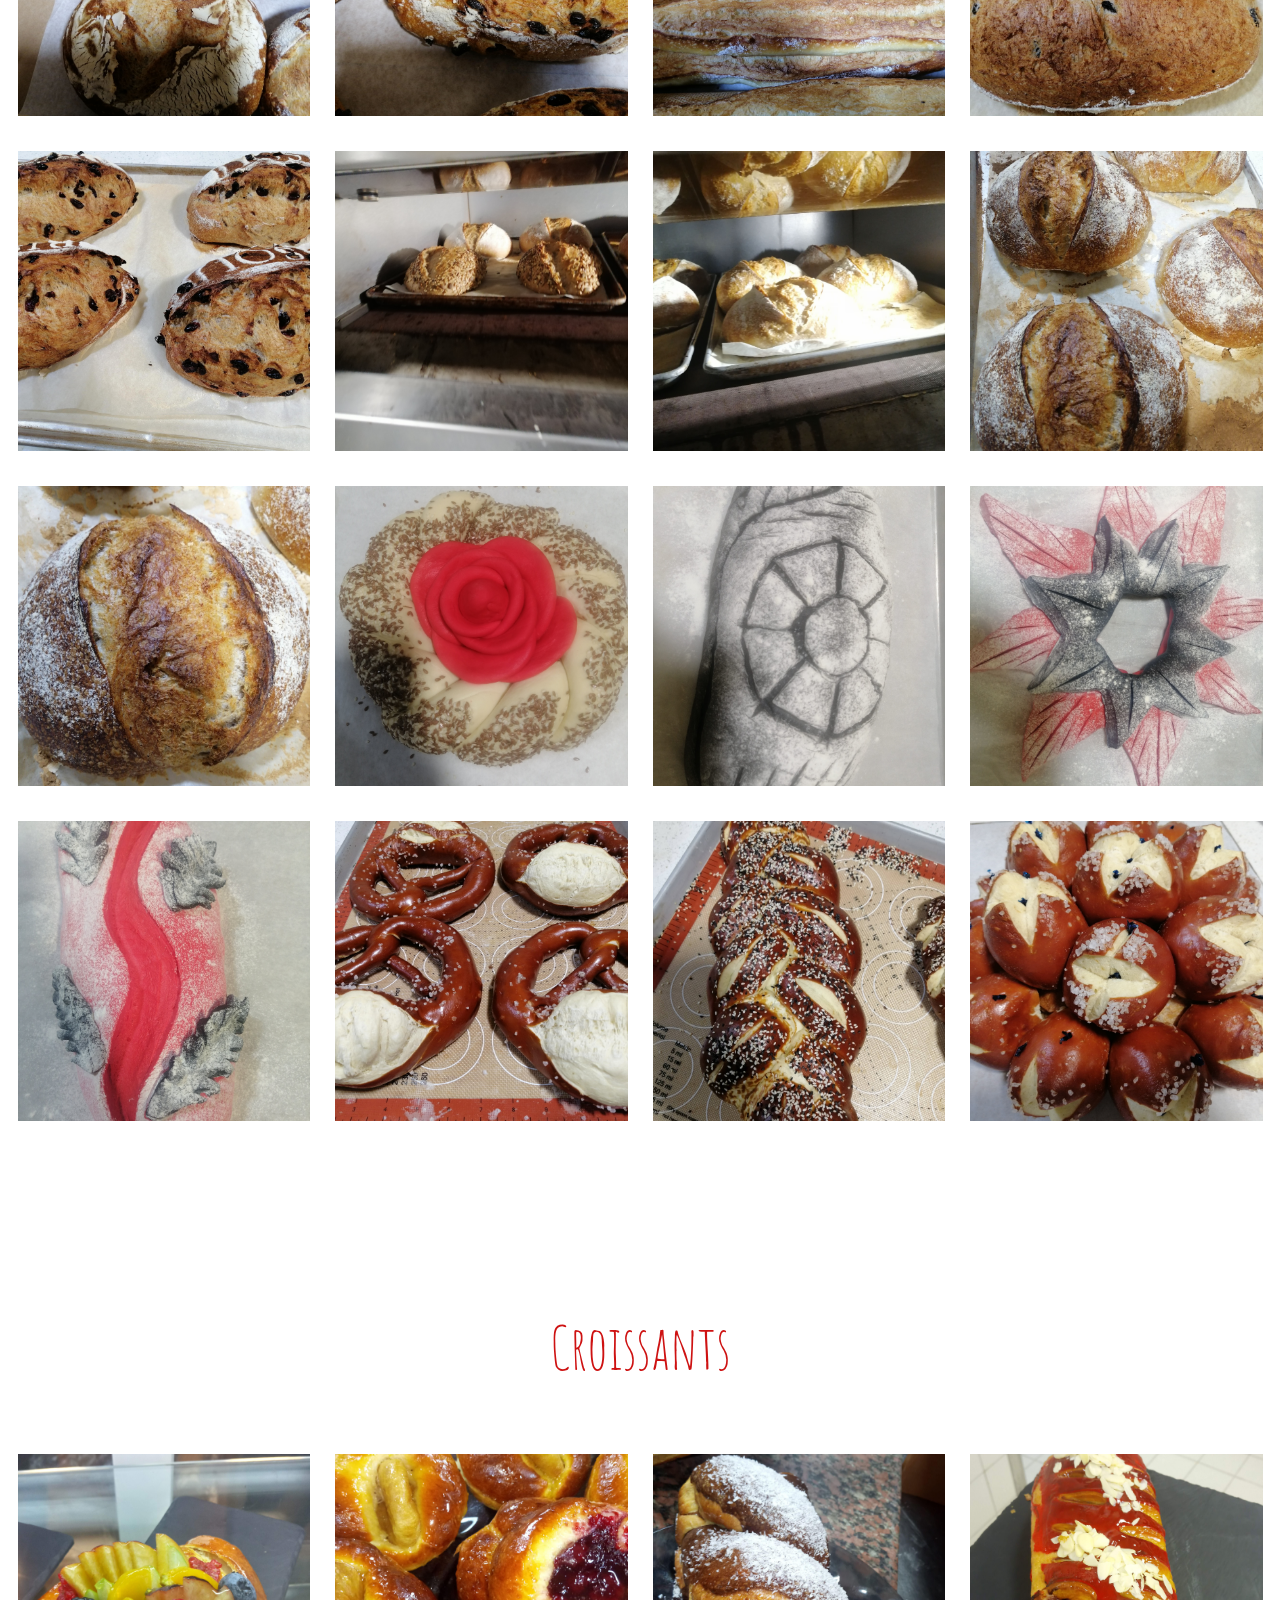
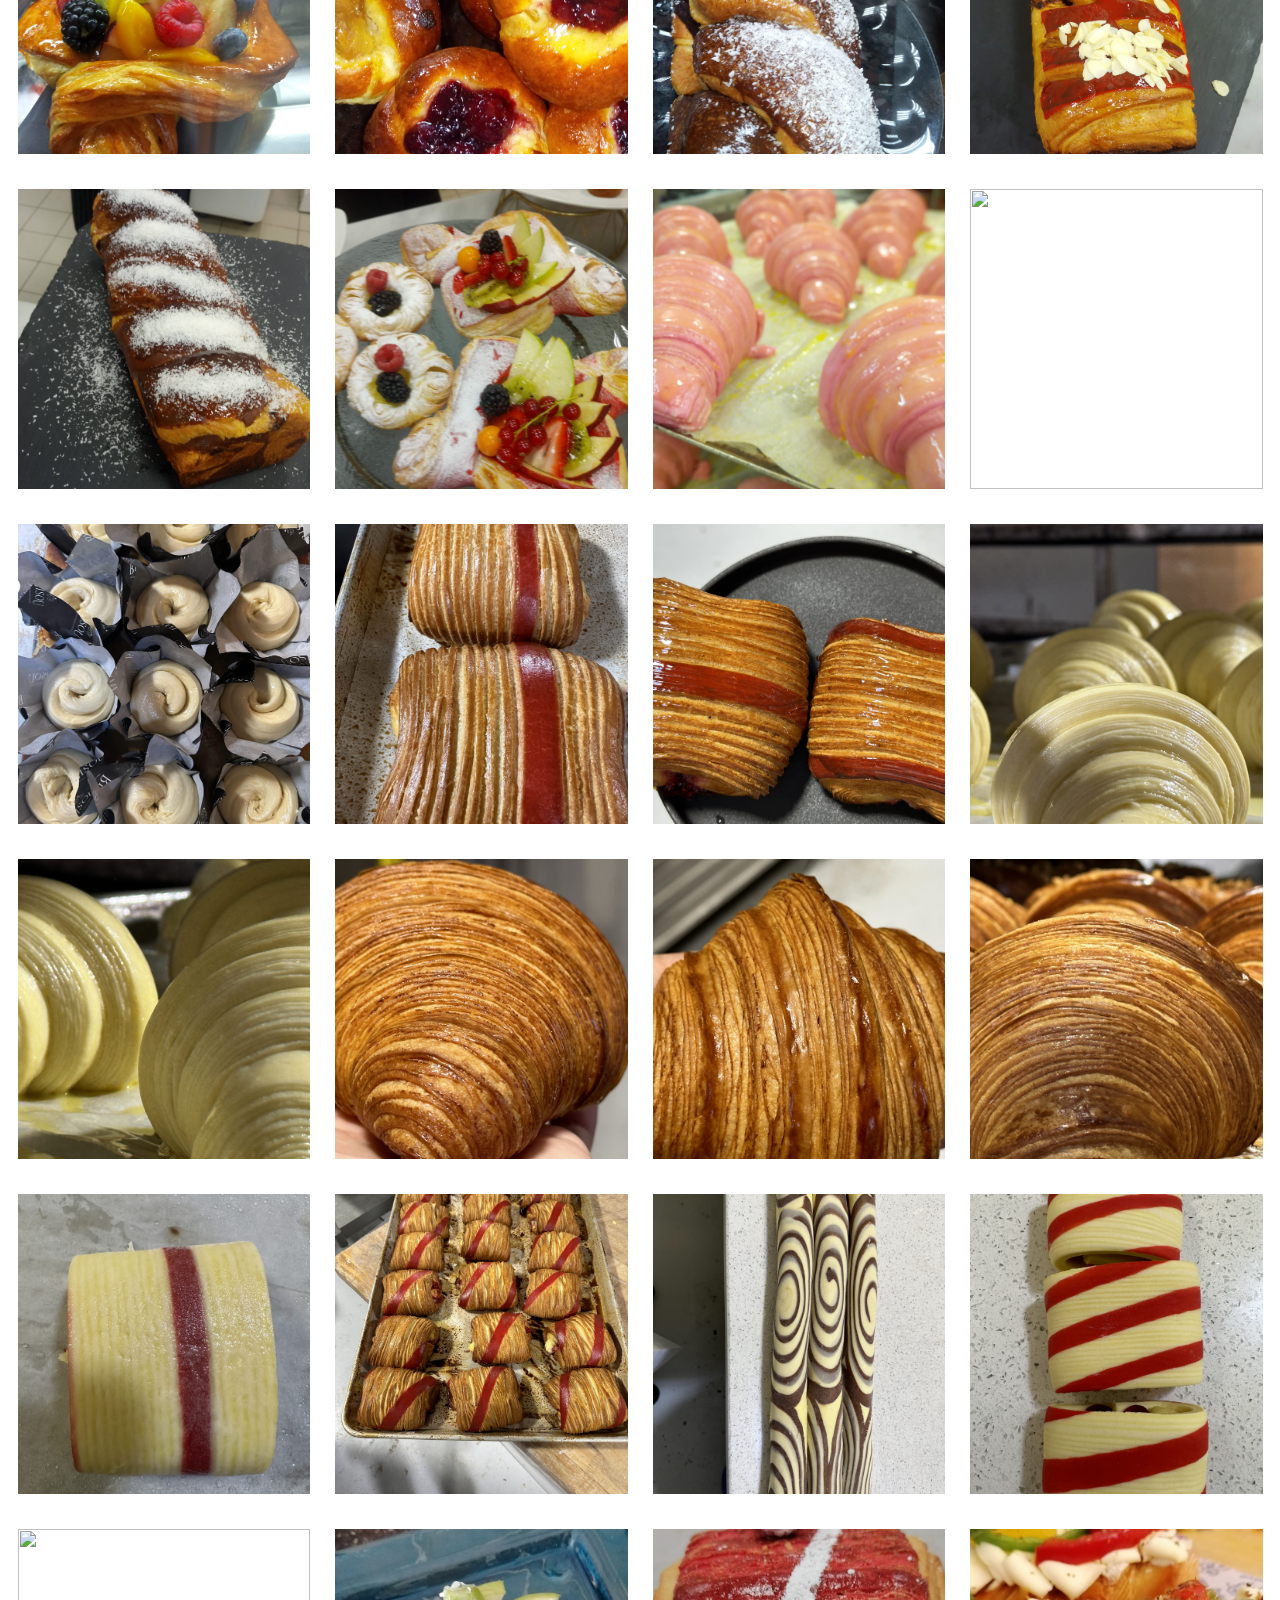
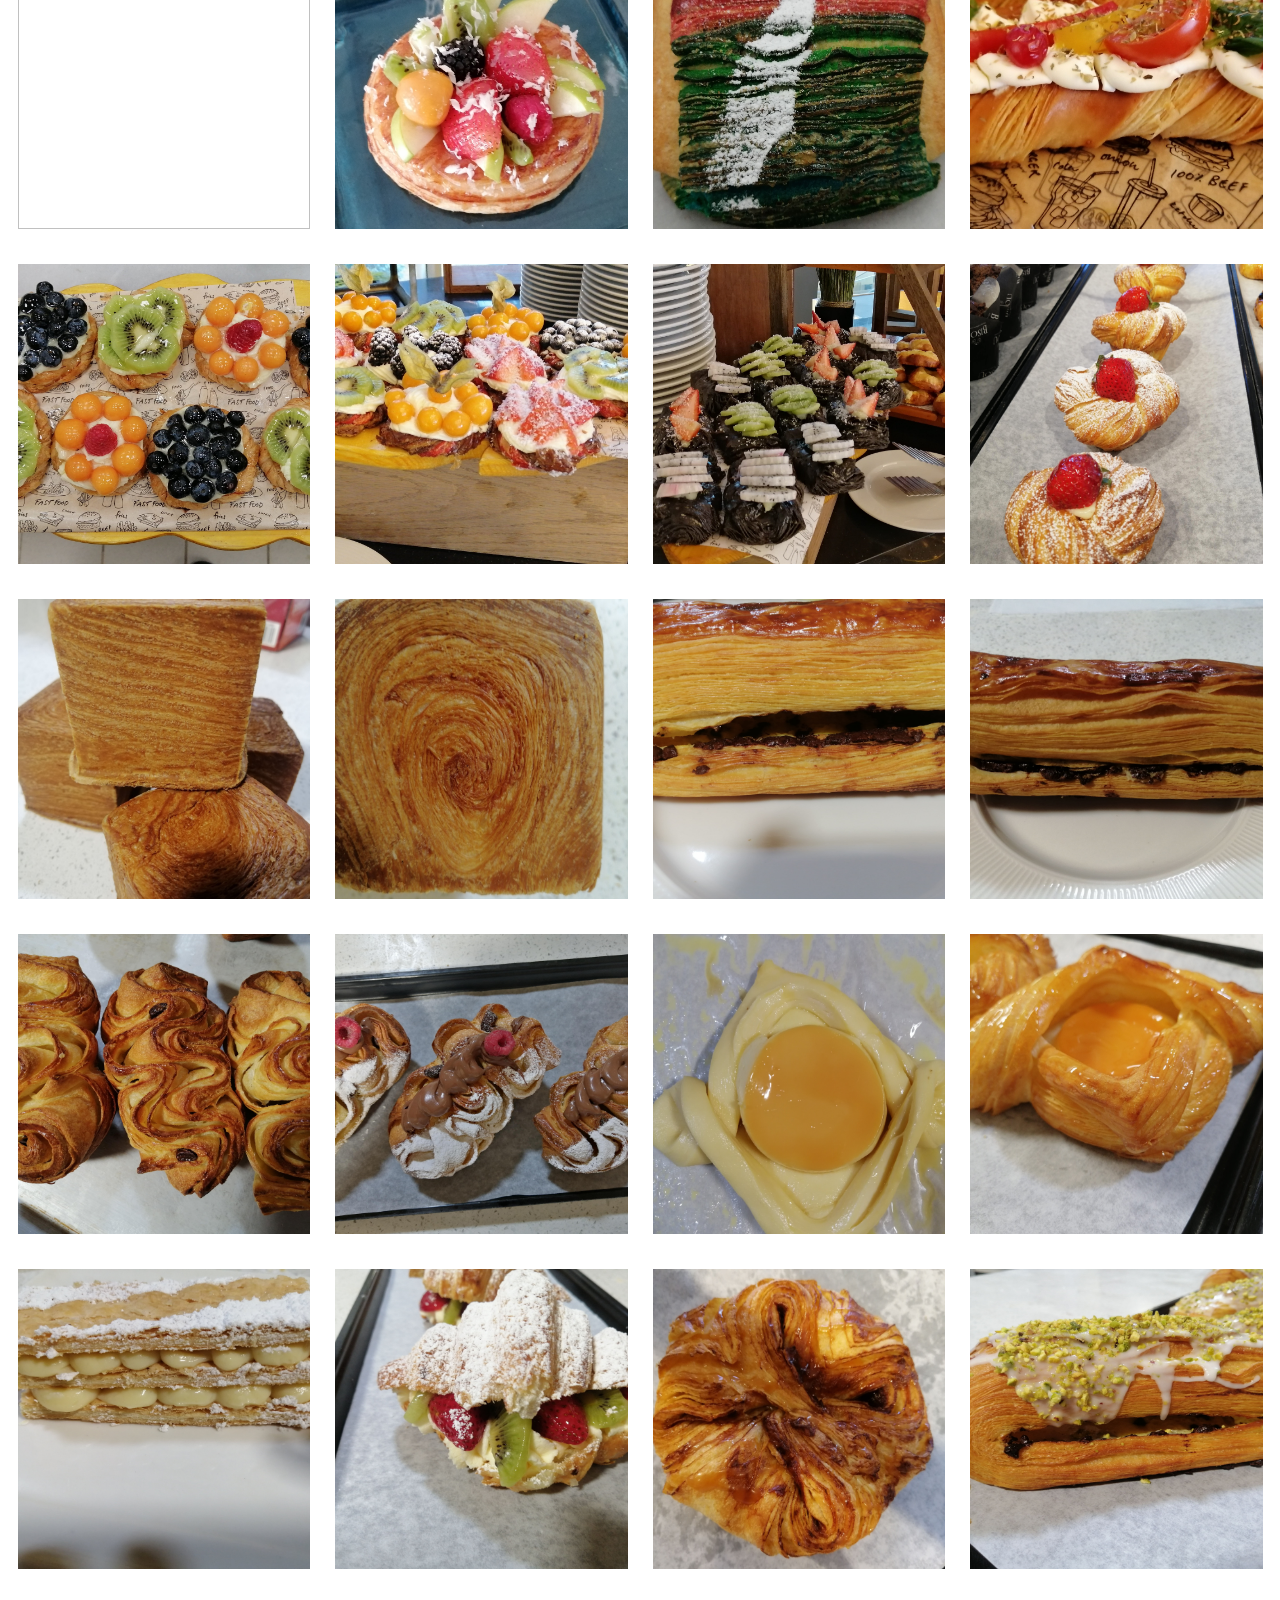
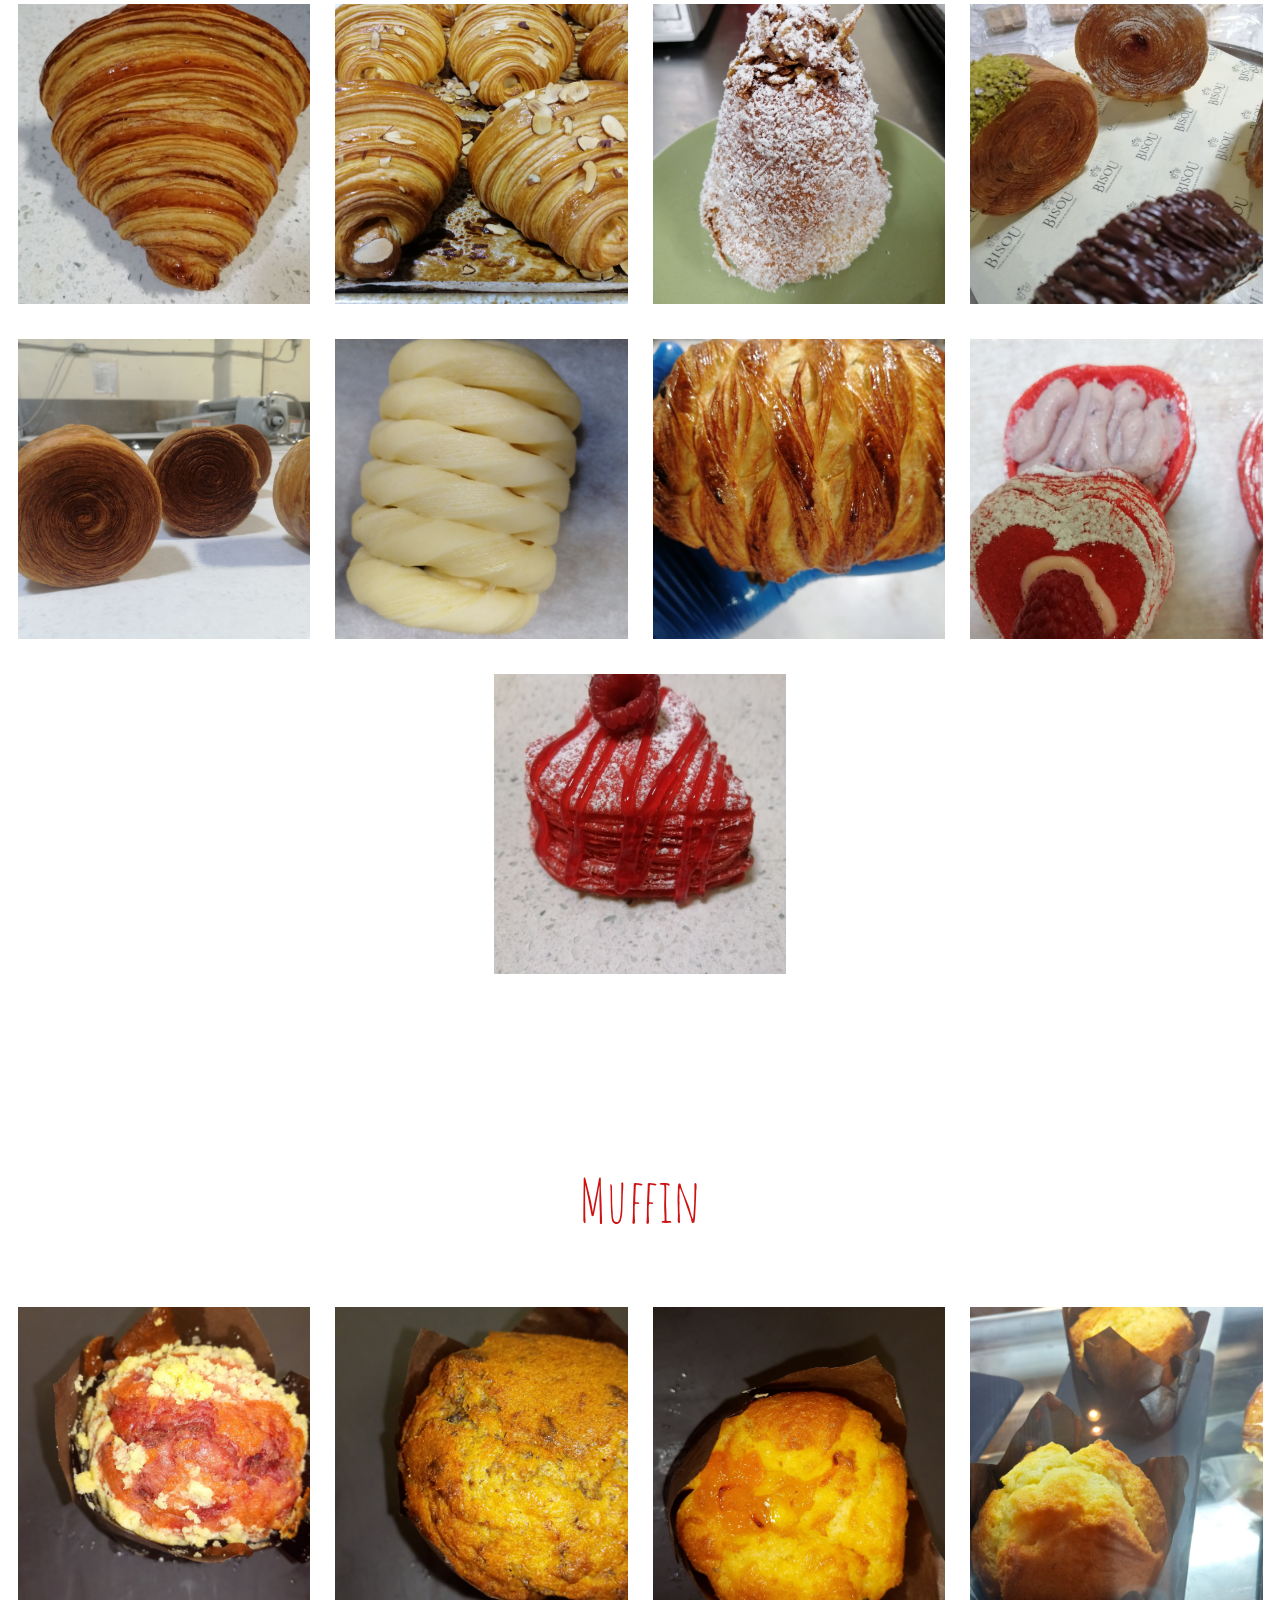
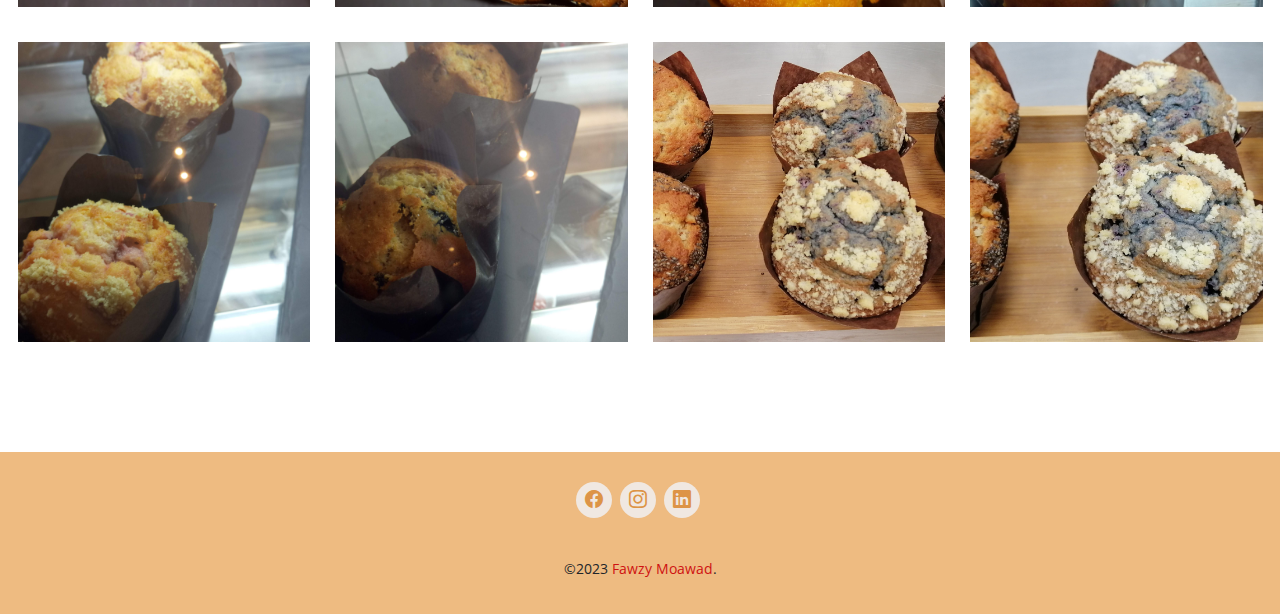
==== commit 2a23a17b: "compress the images." ====
--- a/gallery.html
+++ b/gallery.html
@@ -5,7 +5,7 @@
         <meta charset="utf-8">
         <meta content="width=device-width, initial-scale=1.0" name="viewport">
 
-        <title>Yummy Bootstrap Template - Index</title>
+        <title>Gallery</title>
         <meta content="" name="description">
         <meta content="" name="keywords">
 
@@ -41,10 +41,10 @@
 
             <nav id="navbar" class="navbar">
                 <ul>
-                <li><a href="#hero">Home</a></li>
-                <li><a href="#about">About</a></li>
-                <li><a href="#gallery">Gallery</a></li>
-                <li><a href="#contact">Contact</a></li>
+                <li><a href="index.html#hero">Home</a></li>
+                <li><a href="index.html#about">About</a></li>
+                <li><a href="index.html#gallery">Gallery</a></li>
+                <li><a href="index.html#contact">Contact</a></li>
                 </ul>
             </nav>
 
@@ -58,17 +58,6 @@
 
                             <!-- End Header -->
 
-
-                            <!--BANNAR SECTION-->
-
-        <section>
-            <main>
-                <div class='banner'></div>
-            </main>
-        </section>
-
-                            <!--/BANNAR SECTION-->
-
                                 <!--Pictures Section-->
 
                                 <!--Bakery Buffet SECTION-->
@@ -78,64 +67,57 @@
                 <h1>Bakery Buffet</h1>
             </div>
             <div class="main">
-                <div class="box"><img src="./img/gallery/Bakery Buffet/01.jpg" alt=""></div>
-                <div class="box"><img src="./img/gallery/Bakery Buffet/02.jpg" alt=""></div>
-                <div class="box"><img src="./img/gallery/Bakery Buffet/03.jpg" alt=""></div>
-                <div class="box"><img src="./img/gallery/Bakery Buffet/04.jpg" alt=""></div>
-                <div class="box"><img src="./img/gallery/Bakery Buffet/05.jpg" alt=""></div>
-                <div class="box"><img src="./img/gallery/Bakery Buffet/06.jpg" alt=""></div>
-                <div class="box"><img src="./img/gallery/Bakery Buffet/07.jpg" alt=""></div>
-                <div class="box"><img src="./img/gallery/Bakery Buffet/08.jpg" alt=""></div>
-                <div class="box"><img src="./img/gallery/Bakery Buffet/09.jpg" alt=""></div>
-                <div class="box"><img src="./img/gallery/Bakery Buffet/10.jpg" alt=""></div>
-                <div class="box"><img src="./img/gallery/Bakery Buffet/11.jpg" alt=""></div>
-                <div class="box"><img src="./img/gallery/Bakery Buffet/12.jpg" alt=""></div>
-                <div class="box"><img src="./img/gallery/Bakery Buffet/13.jpg" alt=""></div>
-                <div class="box"><img src="./img/gallery/Bakery Buffet/14.jpg" alt=""></div>
-                <div class="box"><img src="./img/gallery/Bakery Buffet/15.jpg" alt=""></div>
-                <div class="box"><img src="./img/gallery/Bakery Buffet/16.jpg" alt=""></div>
-                <div class="box"><img src="./img/gallery/Bakery Buffet/17.jpg" alt=""></div>
-                <div class="box"><img src="./img/gallery/Bakery Buffet/18.jpg" alt=""></div>
-                <div class="box"><img src="./img/gallery/Bakery Buffet/19.jpg" alt=""></div>
-                <div class="box"><img src="./img/gallery/Bakery Buffet/20.jpg" alt=""></div>
-                <div class="box"><img src="./img/gallery/Bakery Buffet/21.jpg" alt=""></div>
-                <div class="box"><img src="./img/gallery/Bakery Buffet/22.jpg" alt=""></div>
-                <div class="box"><img src="./img/gallery/Bakery Buffet/23.jpg" alt=""></div>
-                <div class="box"><img src="./img/gallery/Bakery Buffet/24.jpg" alt=""></div>
-                <div class="box"><img src="./img/gallery/Bakery Buffet/25.jpg" alt=""></div>
-                <div class="box"><img src="./img/gallery/Bakery Buffet/26.jpg" alt=""></div>
-                <div class="box"><img src="./img/gallery/Bakery Buffet/27.jpg" alt=""></div>
-                <div class="box"><img src="./img/gallery/Bakery Buffet/28.jpg" alt=""></div>
-                <div class="box"><img src="./img/gallery/Bakery Buffet/29.jpg" alt=""></div>
-                <div class="box"><img src="./img/gallery/Bakery Buffet/30.jpg" alt=""></div>
-                <div class="box"><img src="./img/gallery/Bakery Buffet/31.jpg" alt=""></div>
-                <div class="box"><img src="./img/gallery/Bakery Buffet/32.jpg" alt=""></div>
-                <div class="box"><img src="./img/gallery/Bakery Buffet/33.jpg" alt=""></div>
-                <div class="box"><img src="./img/gallery/Bakery Buffet/34.jpg" alt=""></div>
-                <div class="box"><img src="./img/gallery/Bakery Buffet/35.jpg" alt=""></div>
-                <div class="box"><img src="./img/gallery/Bakery Buffet/36.jpg" alt=""></div>
-                <div class="box"><img src="./img/gallery/Bakery Buffet/37.jpg" alt=""></div>
-                <div class="box"><img src="./img/gallery/Bakery Buffet/38.jpg" alt=""></div>
-                <div class="box"><img src="./img/gallery/Bakery Buffet/39.jpg" alt=""></div>
-                <div class="box"><img src="./img/gallery/Bakery Buffet/40.jpg" alt=""></div>
-                <div class="box"><img src="./img/gallery/Bakery Buffet/41.jpg" alt=""></div>
-                <div class="box"><img src="./img/gallery/Bakery Buffet/42.jpg" alt=""></div>
-                <div class="box"><img src="./img/gallery/Bakery Buffet/43.jpg" alt=""></div>
-                <div class="box"><img src="./img/gallery/Bakery Buffet/44.jpg" alt=""></div>
-                <div class="box"><img src="./img/gallery/Bakery Buffet/45.jpg" alt=""></div>
-                <div class="box"><img src="./img/gallery/Bakery Buffet/46.jpg" alt=""></div>
-                <div class="box"><img src="./img/gallery/Bakery Buffet/47.jpg" alt=""></div>
-                <div class="box"><img src="./img/gallery/Bakery Buffet/48.jpg" alt=""></div>
-            </div>
-        </section>
-
-                            <!--BANNAR SECTION-->
-
-        <section>
-            <main>
-                <div class='banner'></div>
-            </main>
-        </section>
+                <div class="box"><img src="./img/gallery/Bakery Buffet/01-min.jpg" alt=""></div>
+                <div class="box"><img src="./img/gallery/Bakery Buffet/02-min.jpg" alt=""></div>
+                <div class="box"><img src="./img/gallery/Bakery Buffet/03-min.jpg" alt=""></div>
+                <div class="box"><img src="./img/gallery/Bakery Buffet/04-min.jpg" alt=""></div>
+                <div class="box"><img src="./img/gallery/Bakery Buffet/05-min.jpg" alt=""></div>
+                <div class="box"><img src="./img/gallery/Bakery Buffet/06-min.jpg" alt=""></div>
+                <div class="box"><img src="./img/gallery/Bakery Buffet/07-min.jpg" alt=""></div>
+                <div class="box"><img src="./img/gallery/Bakery Buffet/08-min.jpg" alt=""></div>
+                <div class="box"><img src="./img/gallery/Bakery Buffet/09-min.jpg" alt=""></div>
+                <div class="box"><img src="./img/gallery/Bakery Buffet/10-min.jpg" alt=""></div>
+                <div class="box"><img src="./img/gallery/Bakery Buffet/11-min.jpg" alt=""></div>
+                <div class="box"><img src="./img/gallery/Bakery Buffet/12-min.jpg" alt=""></div>
+                <div class="box"><img src="./img/gallery/Bakery Buffet/13-min.jpg" alt=""></div>
+                <div class="box"><img src="./img/gallery/Bakery Buffet/14-min.jpg" alt=""></div>
+                <div class="box"><img src="./img/gallery/Bakery Buffet/15-min.jpg" alt=""></div>
+                <div class="box"><img src="./img/gallery/Bakery Buffet/16-min.jpg" alt=""></div>
+                <div class="box"><img src="./img/gallery/Bakery Buffet/17-min.jpg" alt=""></div>
+                <div class="box"><img src="./img/gallery/Bakery Buffet/18-min.jpg" alt=""></div>
+                <div class="box"><img src="./img/gallery/Bakery Buffet/19-min.jpg" alt=""></div>
+                <div class="box"><img src="./img/gallery/Bakery Buffet/20-min.jpg" alt=""></div>
+                <div class="box"><img src="./img/gallery/Bakery Buffet/21-min.jpg" alt=""></div>
+                <div class="box"><img src="./img/gallery/Bakery Buffet/22-min.jpg" alt=""></div>
+                <div class="box"><img src="./img/gallery/Bakery Buffet/23-min.jpg" alt=""></div>
+                <div class="box"><img src="./img/gallery/Bakery Buffet/24-min.jpg" alt=""></div>
+                <div class="box"><img src="./img/gallery/Bakery Buffet/25-min.jpg" alt=""></div>
+                <div class="box"><img src="./img/gallery/Bakery Buffet/26-min.jpg" alt=""></div>
+                <div class="box"><img src="./img/gallery/Bakery Buffet/27-min.jpg" alt=""></div>
+                <div class="box"><img src="./img/gallery/Bakery Buffet/28-min.jpg" alt=""></div>
+                <div class="box"><img src="./img/gallery/Bakery Buffet/29-min.jpg" alt=""></div>
+                <div class="box"><img src="./img/gallery/Bakery Buffet/30-min.jpg" alt=""></div>
+                <div class="box"><img src="./img/gallery/Bakery Buffet/31-min.jpg" alt=""></div>
+                <div class="box"><img src="./img/gallery/Bakery Buffet/32-min.jpg" alt=""></div>
+                <div class="box"><img src="./img/gallery/Bakery Buffet/33-min.jpg" alt=""></div>
+                <div class="box"><img src="./img/gallery/Bakery Buffet/34-min.jpg" alt=""></div>
+                <div class="box"><img src="./img/gallery/Bakery Buffet/35-min.jpg" alt=""></div>
+                <div class="box"><img src="./img/gallery/Bakery Buffet/36-min.jpg" alt=""></div>
+                <div class="box"><img src="./img/gallery/Bakery Buffet/37-min.jpg" alt=""></div>
+                <div class="box"><img src="./img/gallery/Bakery Buffet/38-min.jpg" alt=""></div>
+                <div class="box"><img src="./img/gallery/Bakery Buffet/39-min.jpg" alt=""></div>
+                <div class="box"><img src="./img/gallery/Bakery Buffet/40-min.jpg" alt=""></div>
+                <div class="box"><img src="./img/gallery/Bakery Buffet/41-min.jpg" alt=""></div>
+                <div class="box"><img src="./img/gallery/Bakery Buffet/42-min.jpg" alt=""></div>
+                <div class="box"><img src="./img/gallery/Bakery Buffet/43-min.jpg" alt=""></div>
+                <div class="box"><img src="./img/gallery/Bakery Buffet/44-min.jpg" alt=""></div>
+                <div class="box"><img src="./img/gallery/Bakery Buffet/45-min.jpg" alt=""></div>
+                <div class="box"><img src="./img/gallery/Bakery Buffet/46-min.jpg" alt=""></div>
+                <div class="box"><img src="./img/gallery/Bakery Buffet/47-min.jpg" alt=""></div>
+                <div class="box"><img src="./img/gallery/Bakery Buffet/48-min.jpg" alt=""></div>
+            </div>
+        </section>
+
 
                             <!--Bread SECTION-->
 
@@ -144,52 +126,45 @@
                 <h1>Bread</h1>
             </div>
             <div class="main">
-                <div class="box"><img src="./img/gallery/Bread/01.jpg" alt=""></div>
-                <div class="box"><img src="./img/gallery/Bread/02.jpg" alt=""></div>
-                <div class="box"><img src="./img/gallery/Bread/03.jpg" alt=""></div>
-                <div class="box"><img src="./img/gallery/Bread/04.jpg" alt=""></div>
-                <div class="box"><img src="./img/gallery/Bread/05.jpg" alt=""></div>
-                <div class="box"><img src="./img/gallery/Bread/06.jpg" alt=""></div>
-                <div class="box"><img src="./img/gallery/Bread/07.jpg" alt=""></div>
-                <div class="box"><img src="./img/gallery/Bread/08.jpg" alt=""></div>
-                <div class="box"><img src="./img/gallery/Bread/09.jpg" alt=""></div>
-                <div class="box"><img src="./img/gallery/Bread/10.jpg" alt=""></div>
-                <div class="box"><img src="./img/gallery/Bread/11.jpg" alt=""></div>
-                <div class="box"><img src="./img/gallery/Bread/12.jpg" alt=""></div>
-                <div class="box"><img src="./img/gallery/Bread/13.jpg" alt=""></div>
-                <div class="box"><img src="./img/gallery/Bread/14.jpg" alt=""></div>
-                <div class="box"><img src="./img/gallery/Bread/15.jpg" alt=""></div>
-                <div class="box"><img src="./img/gallery/Bread/16.jpg" alt=""></div>
-                <div class="box"><img src="./img/gallery/Bread/17.jpg" alt=""></div>
-                <div class="box"><img src="./img/gallery/Bread/18.jpg" alt=""></div>
-                <div class="box"><img src="./img/gallery/Bread/19.jpg" alt=""></div>
-                <div class="box"><img src="./img/gallery/Bread/20.jpg" alt=""></div>
-                <div class="box"><img src="./img/gallery/Bread/21.jpg" alt=""></div>
-                <div class="box"><img src="./img/gallery/Bread/22.jpg" alt=""></div>
-                <div class="box"><img src="./img/gallery/Bread/23.jpg" alt=""></div>
-                <div class="box"><img src="./img/gallery/Bread/24.jpg" alt=""></div>
-                <div class="box"><img src="./img/gallery/Bread/25.jpg" alt=""></div>
-                <div class="box"><img src="./img/gallery/Bread/26.jpg" alt=""></div>
-                <div class="box"><img src="./img/gallery/Bread/27.jpg" alt=""></div>
-                <div class="box"><img src="./img/gallery/Bread/28.jpg" alt=""></div>
-                <div class="box"><img src="./img/gallery/Bread/29.jpg" alt=""></div>
-                <div class="box"><img src="./img/gallery/Bread/30.jpg" alt=""></div>
-                <div class="box"><img src="./img/gallery/Bread/31.jpg" alt=""></div>
-                <div class="box"><img src="./img/gallery/Bread/32.jpg" alt=""></div>
-                <div class="box"><img src="./img/gallery/Bread/33.jpg" alt=""></div>
-                <div class="box"><img src="./img/gallery/Bread/34.jpg" alt=""></div>
-                <div class="box"><img src="./img/gallery/Bread/35.jpg" alt=""></div>
-                <div class="box"><img src="./img/gallery/Bread/36.jpg" alt=""></div>
-            </div>
-        </section>
-
-                            <!--BANNAR SECTION-->
-
-        <section>
-            <main>
-                <div class='banner'></div>
-            </main>
-        </section>
+                <div class="box"><img src="./img/gallery/Bread/01-min.jpg" alt=""></div>
+                <div class="box"><img src="./img/gallery/Bread/02-min.jpg" alt=""></div>
+                <div class="box"><img src="./img/gallery/Bread/03-min.jpg" alt=""></div>
+                <div class="box"><img src="./img/gallery/Bread/04-min.jpg" alt=""></div>
+                <div class="box"><img src="./img/gallery/Bread/05-min.jpg" alt=""></div>
+                <div class="box"><img src="./img/gallery/Bread/06-min.jpg" alt=""></div>
+                <div class="box"><img src="./img/gallery/Bread/07-min.jpg" alt=""></div>
+                <div class="box"><img src="./img/gallery/Bread/08-min.jpg" alt=""></div>
+                <div class="box"><img src="./img/gallery/Bread/09-min.jpg" alt=""></div>
+                <div class="box"><img src="./img/gallery/Bread/10-min.jpg" alt=""></div>
+                <div class="box"><img src="./img/gallery/Bread/11-min.jpg" alt=""></div>
+                <div class="box"><img src="./img/gallery/Bread/12-min.jpg" alt=""></div>
+                <div class="box"><img src="./img/gallery/Bread/13-min.jpg" alt=""></div>
+                <div class="box"><img src="./img/gallery/Bread/14-min.jpg" alt=""></div>
+                <div class="box"><img src="./img/gallery/Bread/15-min.jpg" alt=""></div>
+                <div class="box"><img src="./img/gallery/Bread/16-min.jpg" alt=""></div>
+                <div class="box"><img src="./img/gallery/Bread/17-min.jpg" alt=""></div>
+                <div class="box"><img src="./img/gallery/Bread/18-min.jpg" alt=""></div>
+                <div class="box"><img src="./img/gallery/Bread/19-min.jpg" alt=""></div>
+                <div class="box"><img src="./img/gallery/Bread/20-min.jpg" alt=""></div>
+                <div class="box"><img src="./img/gallery/Bread/21-min.jpg" alt=""></div>
+                <div class="box"><img src="./img/gallery/Bread/22-min.jpg" alt=""></div>
+                <div class="box"><img src="./img/gallery/Bread/23-min.jpg" alt=""></div>
+                <div class="box"><img src="./img/gallery/Bread/24-min.jpg" alt=""></div>
+                <div class="box"><img src="./img/gallery/Bread/25-min.jpg" alt=""></div>
+                <div class="box"><img src="./img/gallery/Bread/26-min.jpg" alt=""></div>
+                <div class="box"><img src="./img/gallery/Bread/27-min.jpg" alt=""></div>
+                <div class="box"><img src="./img/gallery/Bread/28-min.jpg" alt=""></div>
+                <div class="box"><img src="./img/gallery/Bread/29-min.jpg" alt=""></div>
+                <div class="box"><img src="./img/gallery/Bread/30-min.jpg" alt=""></div>
+                <div class="box"><img src="./img/gallery/Bread/31-min.jpg" alt=""></div>
+                <div class="box"><img src="./img/gallery/Bread/32-min.jpg" alt=""></div>
+                <div class="box"><img src="./img/gallery/Bread/33-min.jpg" alt=""></div>
+                <div class="box"><img src="./img/gallery/Bread/34-min.jpg" alt=""></div>
+                <div class="box"><img src="./img/gallery/Bread/35-min.jpg" alt=""></div>
+                <div class="box"><img src="./img/gallery/Bread/36-min.jpg" alt=""></div>
+            </div>
+        </section>
+
 
                             <!--Croissants SECTION-->
 
@@ -198,65 +173,58 @@
                 <h1>Croissants</h1>
             </div>
             <div class="main">
-                <div class="box"><img src="./img/gallery/Croissants/01.jpg" alt=""></div>
-                <div class="box"><img src="./img/gallery/Croissants/02.jpg" alt=""></div>
-                <div class="box"><img src="./img/gallery/Croissants/03.jpg" alt=""></div>
-                <div class="box"><img src="./img/gallery/Croissants/04.jpg" alt=""></div>
-                <div class="box"><img src="./img/gallery/Croissants/05.jpg"></div>
-                <div class="box"><img src="./img/gallery/Croissants/06.jpg" alt=""></div>
-                <div class="box"><img src="./img/gallery/Croissants/07.jpg" alt=""></div>
-                <div class="box"><img src="./img/gallery/Croissants/08.jpg" alt=""></div>
-                <div class="box"><img src="./img/gallery/Croissants/09.jpg" alt=""></div>
-                <div class="box"><img src="./img/gallery/Croissants/10.jpg" alt=""></div>
-                <div class="box"><img src="./img/gallery/Croissants/11.jpg" alt=""></div>
-                <div class="box"><img src="./img/gallery/Croissants/12.jpg" alt=""></div>
-                <div class="box"><img src="./img/gallery/Croissants/13.jpg" alt=""></div>
-                <div class="box"><img src="./img/gallery/Croissants/14.jpg" alt=""></div>
-                <div class="box"><img src="./img/gallery/Croissants/15.jpg" alt=""></div>
-                <div class="box"><img src="./img/gallery/Croissants/16.jpg" alt=""></div>
-                <div class="box"><img src="./img/gallery/Croissants/17.jpg" alt=""></div>
-                <div class="box"><img src="./img/gallery/Croissants/18.jpg" alt=""></div>
-                <div class="box"><img src="./img/gallery/Croissants/19.jpg" alt=""></div>
-                <div class="box"><img src="./img/gallery/Croissants/20.jpg" alt=""></div>
-                <div class="box"><img src="./img/galleryCroissantst/21.jpg" alt=""></div>
-                <div class="box"><img src="./img/gallery/Croissants/22.jpg" alt=""></div>
-                <div class="box"><img src="./img/gallery/Croissants/23.jpg" alt=""></div>
-                <div class="box"><img src="./img/gallery/Croissants/24.jpg" alt=""></div>
-                <div class="box"><img src="./img/gallery/Croissants/25.jpg" alt=""></div>
-                <div class="box"><img src="./img/gallery/Croissants/26.jpg" alt=""></div>
-                <div class="box"><img src="./img/gallery/Croissants/27.jpg" alt=""></div>
-                <div class="box"><img src="./img/gallery/Croissants/28.jpg" alt=""></div>
-                <div class="box"><img src="./img/gallery/Croissants/29.jpg" alt=""></div>
-                <div class="box"><img src="./img/gallery/Croissants/30.jpg" alt=""></div>
-                <div class="box"><img src="./img/gallery/Croissants/31.jpg" alt=""></div>
-                <div class="box"><img src="./img/gallery/Croissants/32.jpg" alt=""></div>
-                <div class="box"><img src="./img/gallery/Croissants/33.jpg" alt=""></div>
-                <div class="box"><img src="./img/gallery/Croissants/34.jpg" alt=""></div>
-                <div class="box"><img src="./img/gallery/Croissants/35.jpg" alt=""></div>
-                <div class="box"><img src="./img/gallery/Croissants/36.jpg" alt=""></div>
-                <div class="box"><img src="./img/gallery/Croissants/37.jpg" alt=""></div>
-                <div class="box"><img src="./img/gallery/Croissants/38.jpg" alt=""></div>
-                <div class="box"><img src="./img/gallery/Croissants/39.jpg" alt=""></div>
-                <div class="box"><img src="./img/gallery/Croissants/40.jpg" alt=""></div>
-                <div class="box"><img src="./img/gallery/Croissants/41.jpg" alt=""></div>
-                <div class="box"><img src="./img/gallery/Croissants/42.jpg" alt=""></div>
-                <div class="box"><img src="./img/gallery/Croissants/43.jpg" alt=""></div>
-                <div class="box"><img src="./img/gallery/Croissants/44.jpg" alt=""></div>
-                <div class="box"><img src="./img/gallery/Croissants/45.jpg" alt=""></div>
-                <div class="box"><img src="./img/gallery/Croissants/46.jpg" alt=""></div>
-                <div class="box"><img src="./img/gallery/Croissants/47.jpg" alt=""></div>
-                <div class="box"><img src="./img/gallery/Croissants/48.jpg" alt=""></div>
-                <div class="box"><img src="./img/gallery/Croissants/49.jpg" alt=""></div>
-            </div>
-        </section>
-
-                            <!--BANNAR SECTION-->
-
-        <section>
-            <main>
-                <div class='banner'></div>
-            </main>
-        </section>
+                <div class="box"><img src="./img/gallery/Croissants/01-min.jpg" alt=""></div>
+                <div class="box"><img src="./img/gallery/Croissants/02-min.jpg" alt=""></div>
+                <div class="box"><img src="./img/gallery/Croissants/03-min.jpg" alt=""></div>
+                <div class="box"><img src="./img/gallery/Croissants/04-min.jpg" alt=""></div>
+                <div class="box"><img src="./img/gallery/Croissants/05-min.jpg"></div>
+                <div class="box"><img src="./img/gallery/Croissants/06-min.jpg" alt=""></div>
+                <div class="box"><img src="./img/gallery/Croissants/07-min.jpg" alt=""></div>
+                <div class="box"><img src="./img/gallery/Croissants/08-min.jpg" alt=""></div>
+                <div class="box"><img src="./img/gallery/Croissants/09-min.jpg" alt=""></div>
+                <div class="box"><img src="./img/gallery/Croissants/10-min.jpg" alt=""></div>
+                <div class="box"><img src="./img/gallery/Croissants/11-min.jpg" alt=""></div>
+                <div class="box"><img src="./img/gallery/Croissants/12-min.jpg" alt=""></div>
+                <div class="box"><img src="./img/gallery/Croissants/13-min.jpg" alt=""></div>
+                <div class="box"><img src="./img/gallery/Croissants/14-min.jpg" alt=""></div>
+                <div class="box"><img src="./img/gallery/Croissants/15-min.jpg" alt=""></div>
+                <div class="box"><img src="./img/gallery/Croissants/16-min.jpg" alt=""></div>
+                <div class="box"><img src="./img/gallery/Croissants/17-min.jpg" alt=""></div>
+                <div class="box"><img src="./img/gallery/Croissants/18-min.jpg" alt=""></div>
+                <div class="box"><img src="./img/gallery/Croissants/19-min.jpg" alt=""></div>
+                <div class="box"><img src="./img/gallery/Croissants/20-min.jpg" alt=""></div>
+                <div class="box"><img src="./img/galleryCroissantst/21-min.jpg" alt=""></div>
+                <div class="box"><img src="./img/gallery/Croissants/22-min.jpg" alt=""></div>
+                <div class="box"><img src="./img/gallery/Croissants/23-min.jpg" alt=""></div>
+                <div class="box"><img src="./img/gallery/Croissants/24-min.jpg" alt=""></div>
+                <div class="box"><img src="./img/gallery/Croissants/25-min.jpg" alt=""></div>
+                <div class="box"><img src="./img/gallery/Croissants/26-min.jpg" alt=""></div>
+                <div class="box"><img src="./img/gallery/Croissants/27-min.jpg" alt=""></div>
+                <div class="box"><img src="./img/gallery/Croissants/28-min.jpg" alt=""></div>
+                <div class="box"><img src="./img/gallery/Croissants/29-min.jpg" alt=""></div>
+                <div class="box"><img src="./img/gallery/Croissants/30-min.jpg" alt=""></div>
+                <div class="box"><img src="./img/gallery/Croissants/31-min.jpg" alt=""></div>
+                <div class="box"><img src="./img/gallery/Croissants/32-min.jpg" alt=""></div>
+                <div class="box"><img src="./img/gallery/Croissants/33-min.jpg" alt=""></div>
+                <div class="box"><img src="./img/gallery/Croissants/34-min.jpg" alt=""></div>
+                <div class="box"><img src="./img/gallery/Croissants/35-min.jpg" alt=""></div>
+                <div class="box"><img src="./img/gallery/Croissants/36-min.jpg" alt=""></div>
+                <div class="box"><img src="./img/gallery/Croissants/37-min.jpg" alt=""></div>
+                <div class="box"><img src="./img/gallery/Croissants/38-min.jpg" alt=""></div>
+                <div class="box"><img src="./img/gallery/Croissants/39-min.jpg" alt=""></div>
+                <div class="box"><img src="./img/gallery/Croissants/40-min.jpg" alt=""></div>
+                <div class="box"><img src="./img/gallery/Croissants/41-min.jpg" alt=""></div>
+                <div class="box"><img src="./img/gallery/Croissants/42-min.jpg" alt=""></div>
+                <div class="box"><img src="./img/gallery/Croissants/43-min.jpg" alt=""></div>
+                <div class="box"><img src="./img/gallery/Croissants/44-min.jpg" alt=""></div>
+                <div class="box"><img src="./img/gallery/Croissants/45-min.jpg" alt=""></div>
+                <div class="box"><img src="./img/gallery/Croissants/46-min.jpg" alt=""></div>
+                <div class="box"><img src="./img/gallery/Croissants/47-min.jpg" alt=""></div>
+                <div class="box"><img src="./img/gallery/Croissants/48-min.jpg" alt=""></div>
+                <div class="box"><img src="./img/gallery/Croissants/49-min.jpg" alt=""></div>
+            </div>
+        </section>
+
 
                             <!--Muffin SECTION-->
         
@@ -265,24 +233,18 @@
                 <h1>Muffin</h1>
             </div>
             <div class="main">
-                <div class="box"><img src="./img/gallery/Muffin/01.jpg" alt=""></div>
-                <div class="box"><img src="./img/gallery/Muffin/02.jpg" alt=""></div>
-                <div class="box"><img src="./img/gallery/Muffin/03.jpg" alt=""></div>
-                <div class="box"><img src="./img/gallery/Muffin/04.jpg" alt=""></div>
-                <div class="box"><img src="./img/gallery/Muffin/05.jpg"></div>
-                <div class="box"><img src="./img/gallery/Muffin/06.jpg" alt=""></div>
-                <div class="box"><img src="./img/gallery/Muffin/07.jpg" alt=""></div>
-                <div class="box"><img src="./img/gallery/Muffin/08.jpg" alt=""></div>
-            </div>
-        </section>
-
-            <!--BANNAR SECTION-->
-
-        <section>
-            <main>
-            <div class='banner'></div>
-            </main>
-        </section>
+                <div class="box"><img src="./img/gallery/Muffin/01-min.jpg" alt=""></div>
+                <div class="box"><img src="./img/gallery/Muffin/02-min.jpg" alt=""></div>
+                <div class="box"><img src="./img/gallery/Muffin/03-min.jpg" alt=""></div>
+                <div class="box"><img src="./img/gallery/Muffin/04-min.jpg" alt=""></div>
+                <div class="box"><img src="./img/gallery/Muffin/05-min.jpg"></div>
+                <div class="box"><img src="./img/gallery/Muffin/06-min.jpg" alt=""></div>
+                <div class="box"><img src="./img/gallery/Muffin/07-min.jpg" alt=""></div>
+                <div class="box"><img src="./img/gallery/Muffin/08-min.jpg" alt=""></div>
+            </div>
+        </section>
+
+
 
                             <!-- ======= Footer ======= -->
 
@@ -294,7 +256,7 @@
                     <a href="https://www.linkedin.com/in/ismail-abd-alkawy-428998140" class="linkedin"><i class="bi bi-linkedin"></i></a>
             </div>
             <div class="copyright">
-                &copy;2023<span> fawzy3arafa88@gmail.com</span>
+                &copy;2023 <a href="https://fawzymoawad.com/"><span>Fawzy Moawad</span></a>.
             </div>
             </div>
         </footer>
--- a/css/main.css
+++ b/css/main.css
@@ -573,14 +573,6 @@
 /*--------------------------------------------------------------
 # Menu Section
 --------------------------------------------------------------*/
-.gallery-item button {
-  background: var(--color-primary);
-  border: 0;
-  padding: 12px 40px;
-  color: #fff;
-  transition: 0.4s;
-  border-radius: 50px;
-}
 
 .gallery .nav-tabs {
   border: 0;
@@ -668,100 +660,6 @@
   font-family: var(--font-secondary);
   font-weight: 30px;
   margin-bottom: 5px;
-}
-
-/*--------------------------------------------------------------
-# Chefs Section
---------------------------------------------------------------*/
-.chefs .chef-member {
-  overflow: hidden;
-  text-align: center;
-  border-radius: 5px;
-  background: #fff;
-  box-shadow: 0px 0 30px rgba(55, 55, 63, 0.08);
-  transition: 0.3s;
-  cursor: pointer;
-}
-
-.chefs .chef-member .member-img {
-  position: relative;
-  overflow: hidden;
-}
-
-.chefs .chef-member .member-img:after {
-  position: absolute;
-  content: "";
-  left: 0;
-  bottom: 0;
-  height: 100%;
-  width: 100%;
-  background: url(./img/team-shape.svg) no-repeat center bottom;
-  background-size: contain;
-  z-index: 1;
-}
-
-.chefs .chef-member .social {
-  position: absolute;
-  right: -100%;
-  top: 30px;
-  opacity: 0;
-  border-radius: 4px;
-  transition: 0.5s;
-  background: rgba(255, 255, 255, 0.3);
-  z-index: 2;
-}
-
-.chefs .chef-member .social a {
-  transition: color 0.3s;
-  color: rgba(55, 55, 63, 0.4);
-  margin: 15px 12px;
-  display: block;
-  line-height: 0;
-  text-align: center;
-}
-
-.chefs .chef-member .social a:hover {
-  color: rgba(55, 55, 63, 0.9);
-}
-
-.chefs .chef-member .social i {
-  font-size: 18px;
-}
-
-.chefs .chef-member .member-info {
-  padding: 10px 15px 20px 15px;
-}
-
-.chefs .chef-member .member-info h4 {
-  font-weight: 700;
-  margin-bottom: 5px;
-  font-size: 20px;
-  color: var(--color-secondary);
-}
-
-.chefs .chef-member .member-info span {
-  display: block;
-  font-size: 14px;
-  font-weight: 400;
-  color: rgba(33, 37, 41, 0.4);
-}
-
-.chefs .chef-member .member-info p {
-  font-style: italic;
-  font-size: 14px;
-  padding-top: 15px;
-  line-height: 26px;
-  color: rgba(33, 37, 41, 0.7);
-}
-
-.chefs .chef-member:hover {
-  transform: scale(1.08);
-  box-shadow: 0px 0 30px rgba(55, 55, 63, 0.15);
-}
-
-.chefs .chef-member:hover .social {
-  right: 8px;
-  opacity: 1;
 }
 
 /*--------------------------------------------------------------
@@ -1001,19 +899,10 @@
   box-sizing: border-box;
 }
 
-#pastry h1 {
-  font-family: Satisfy, sans-serif;
-  color: #79ba44;
-}
-
-#cake h1 {
-  font-family: Satisfy, sans-serif;
-  color: #79ba44;
-}
-
-#bakery h1 {
-  font-family: Satisfy, sans-serif;
-  color: #79ba44;
+#Bakery-Buffet h1 , #Bread h1 , #Croissants h1 , #Muffin h1 {
+  font-family: var(--font-primary);
+  color: #ce1212;
+  font-size: 60px;
 }
 
 img {
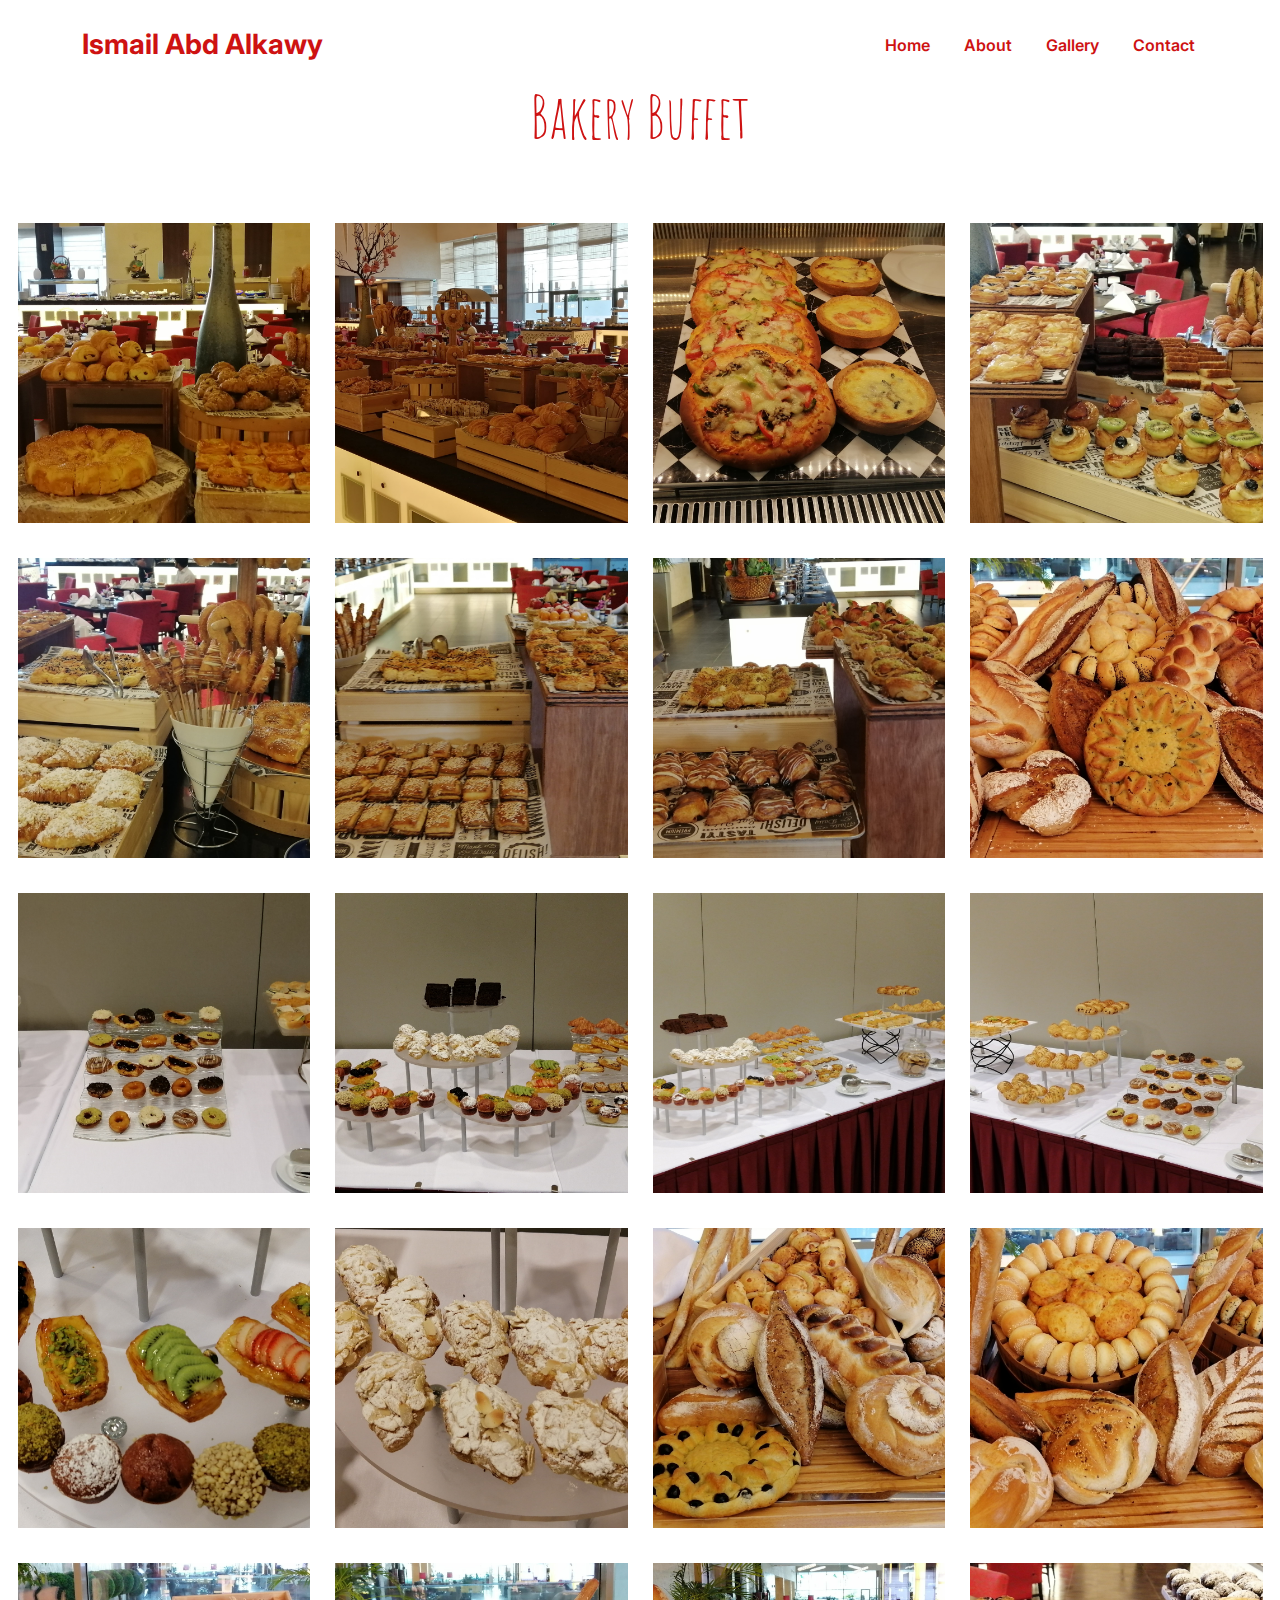
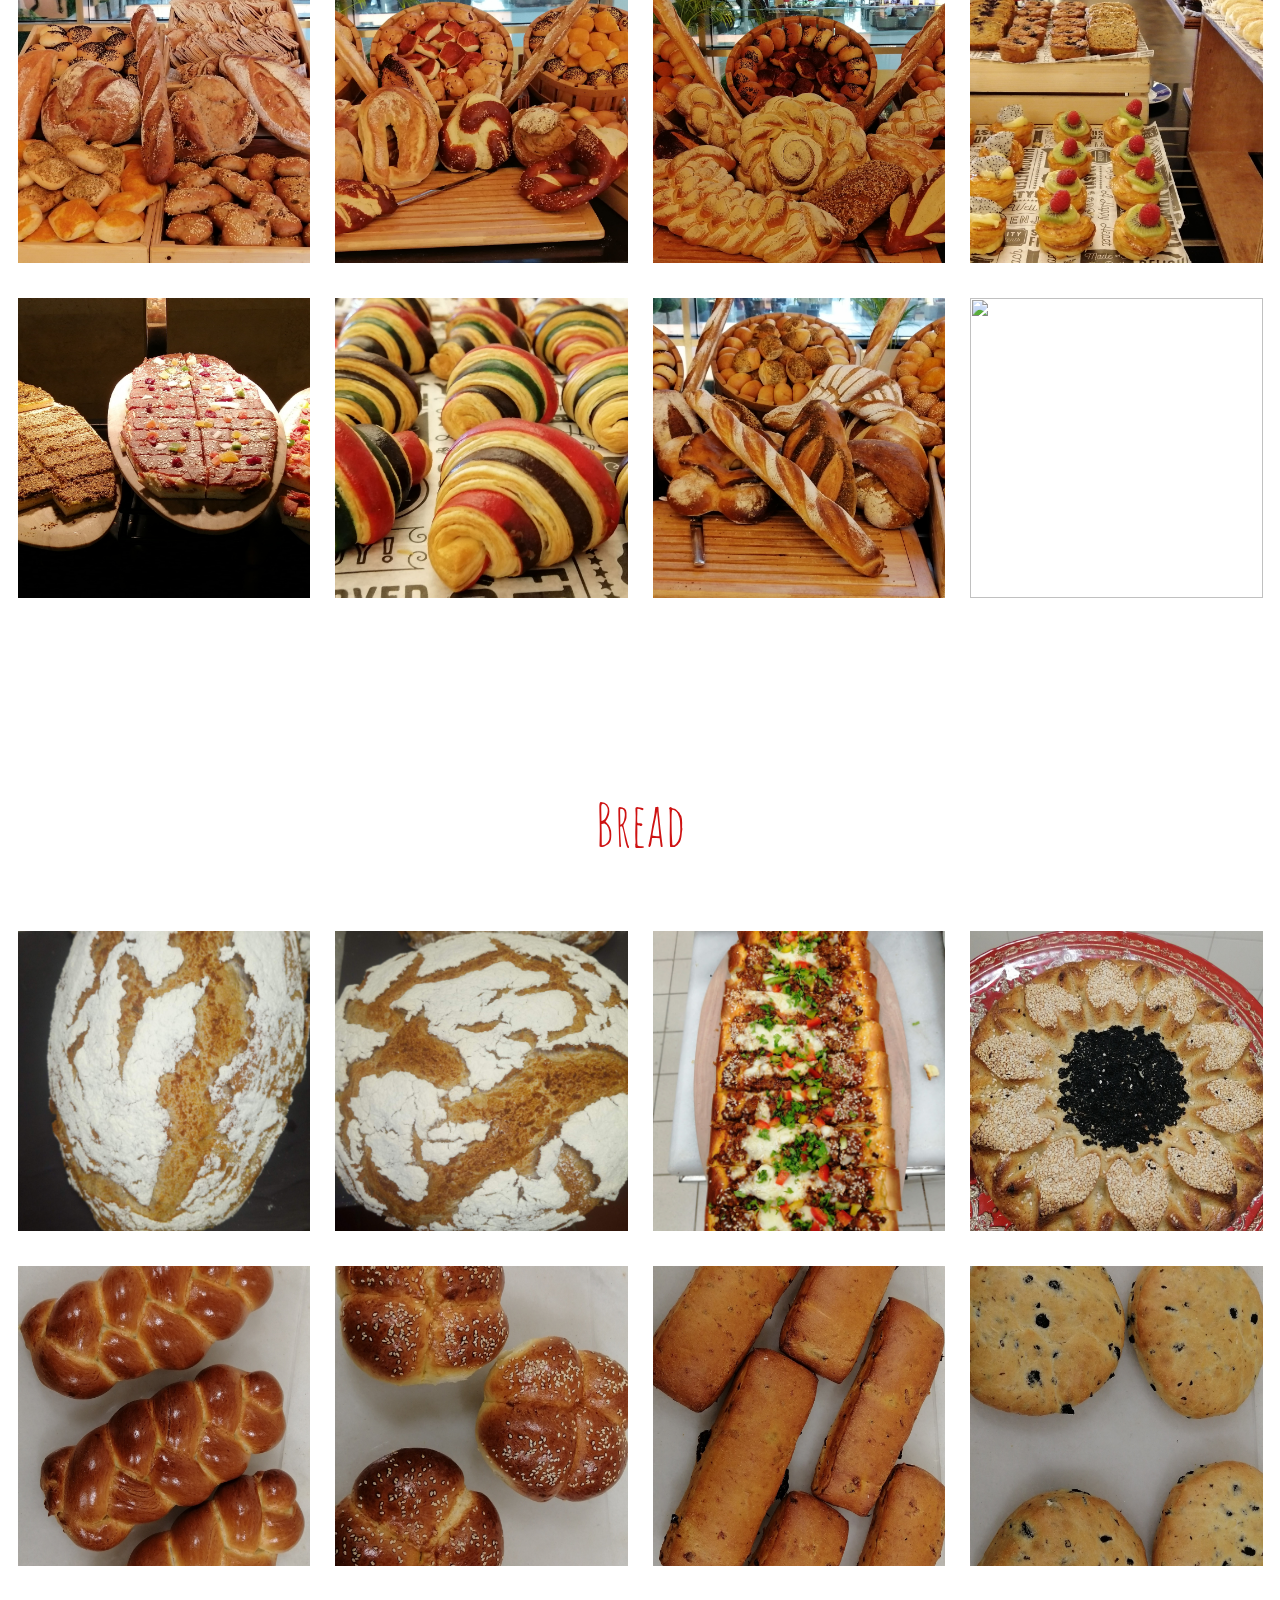
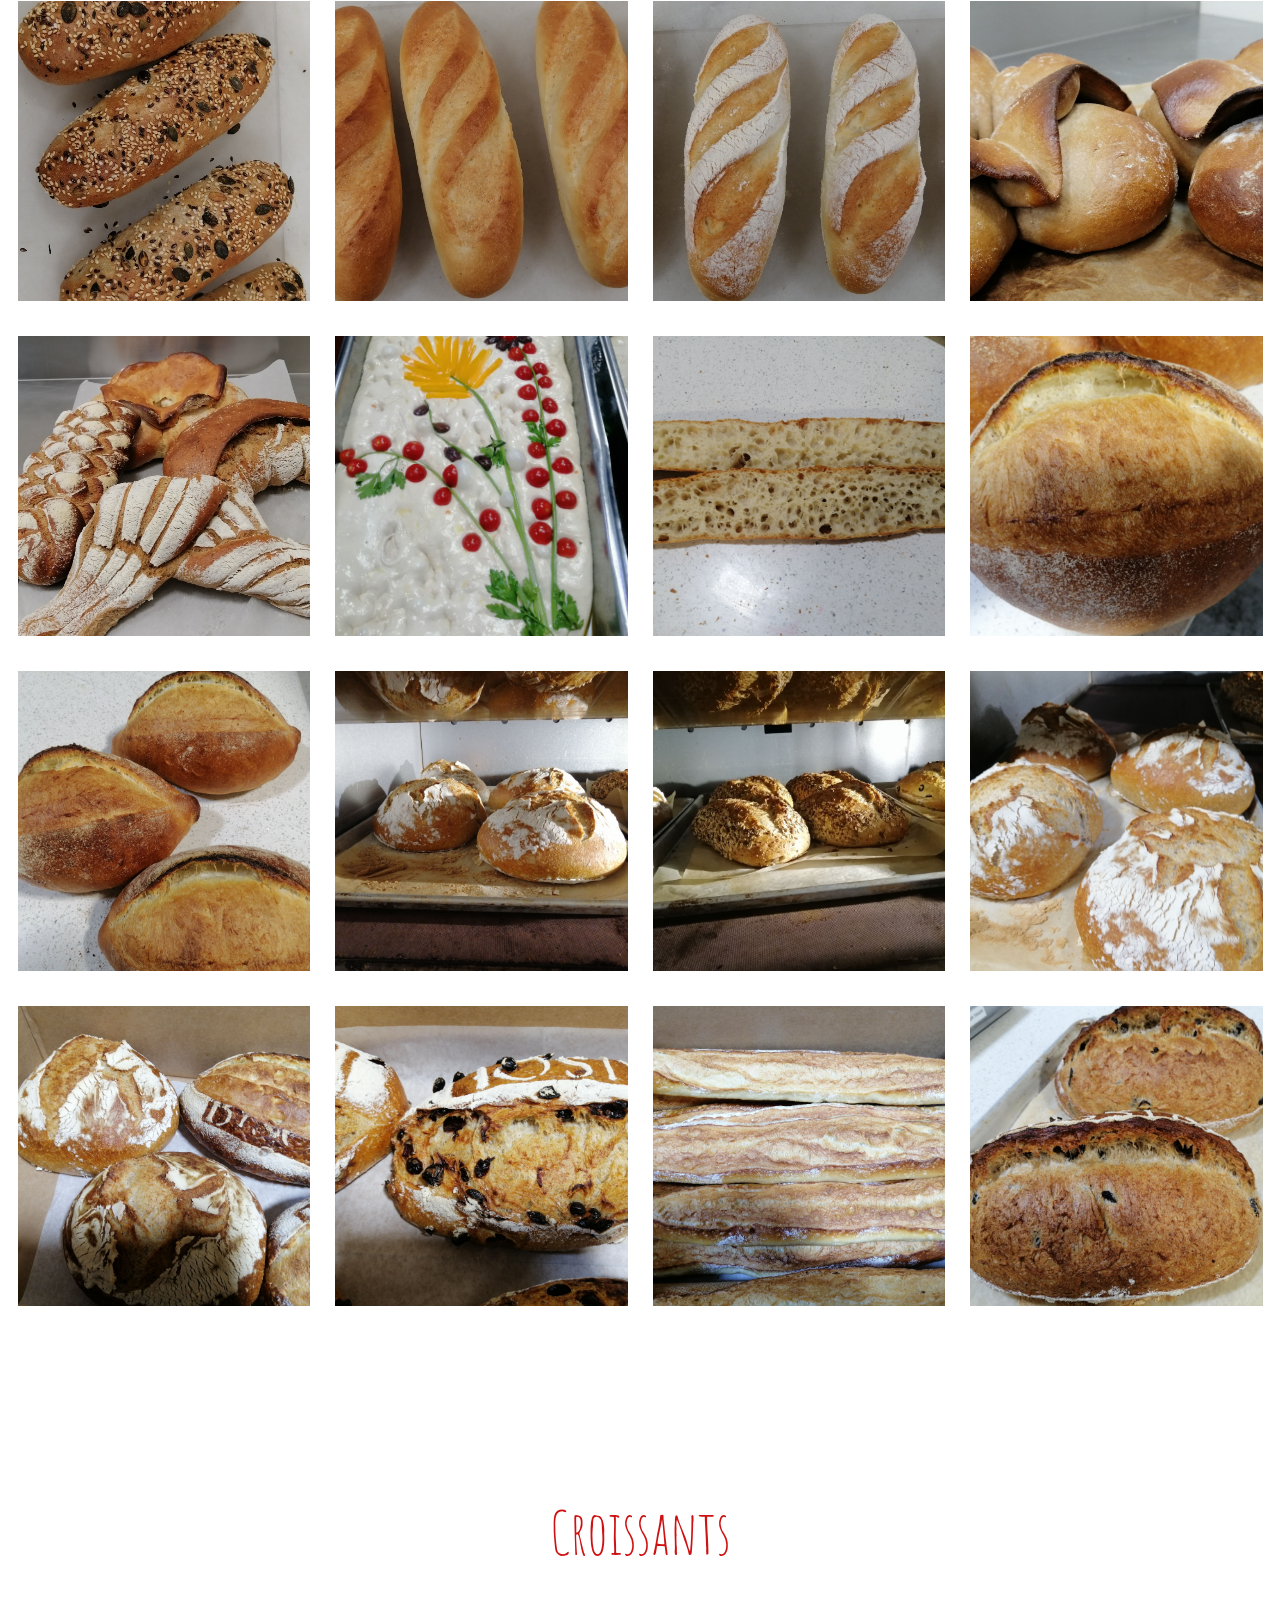
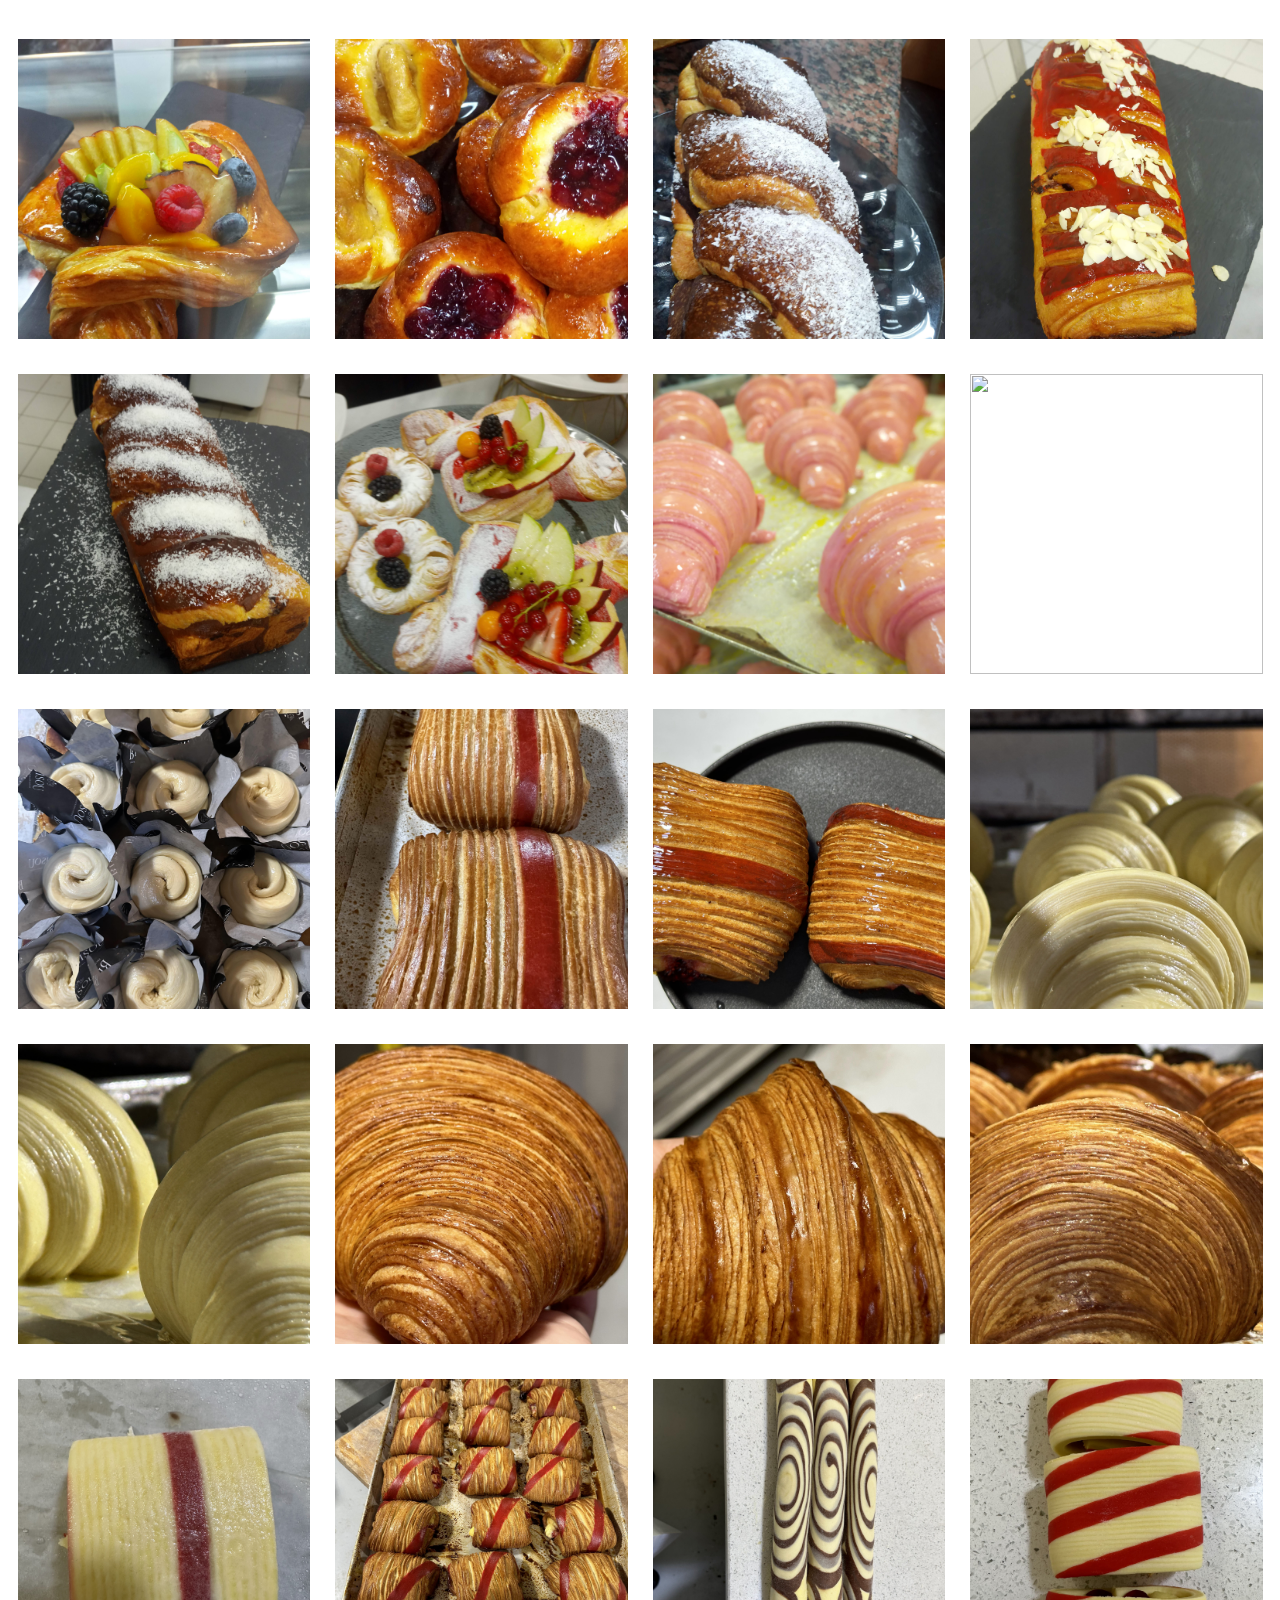
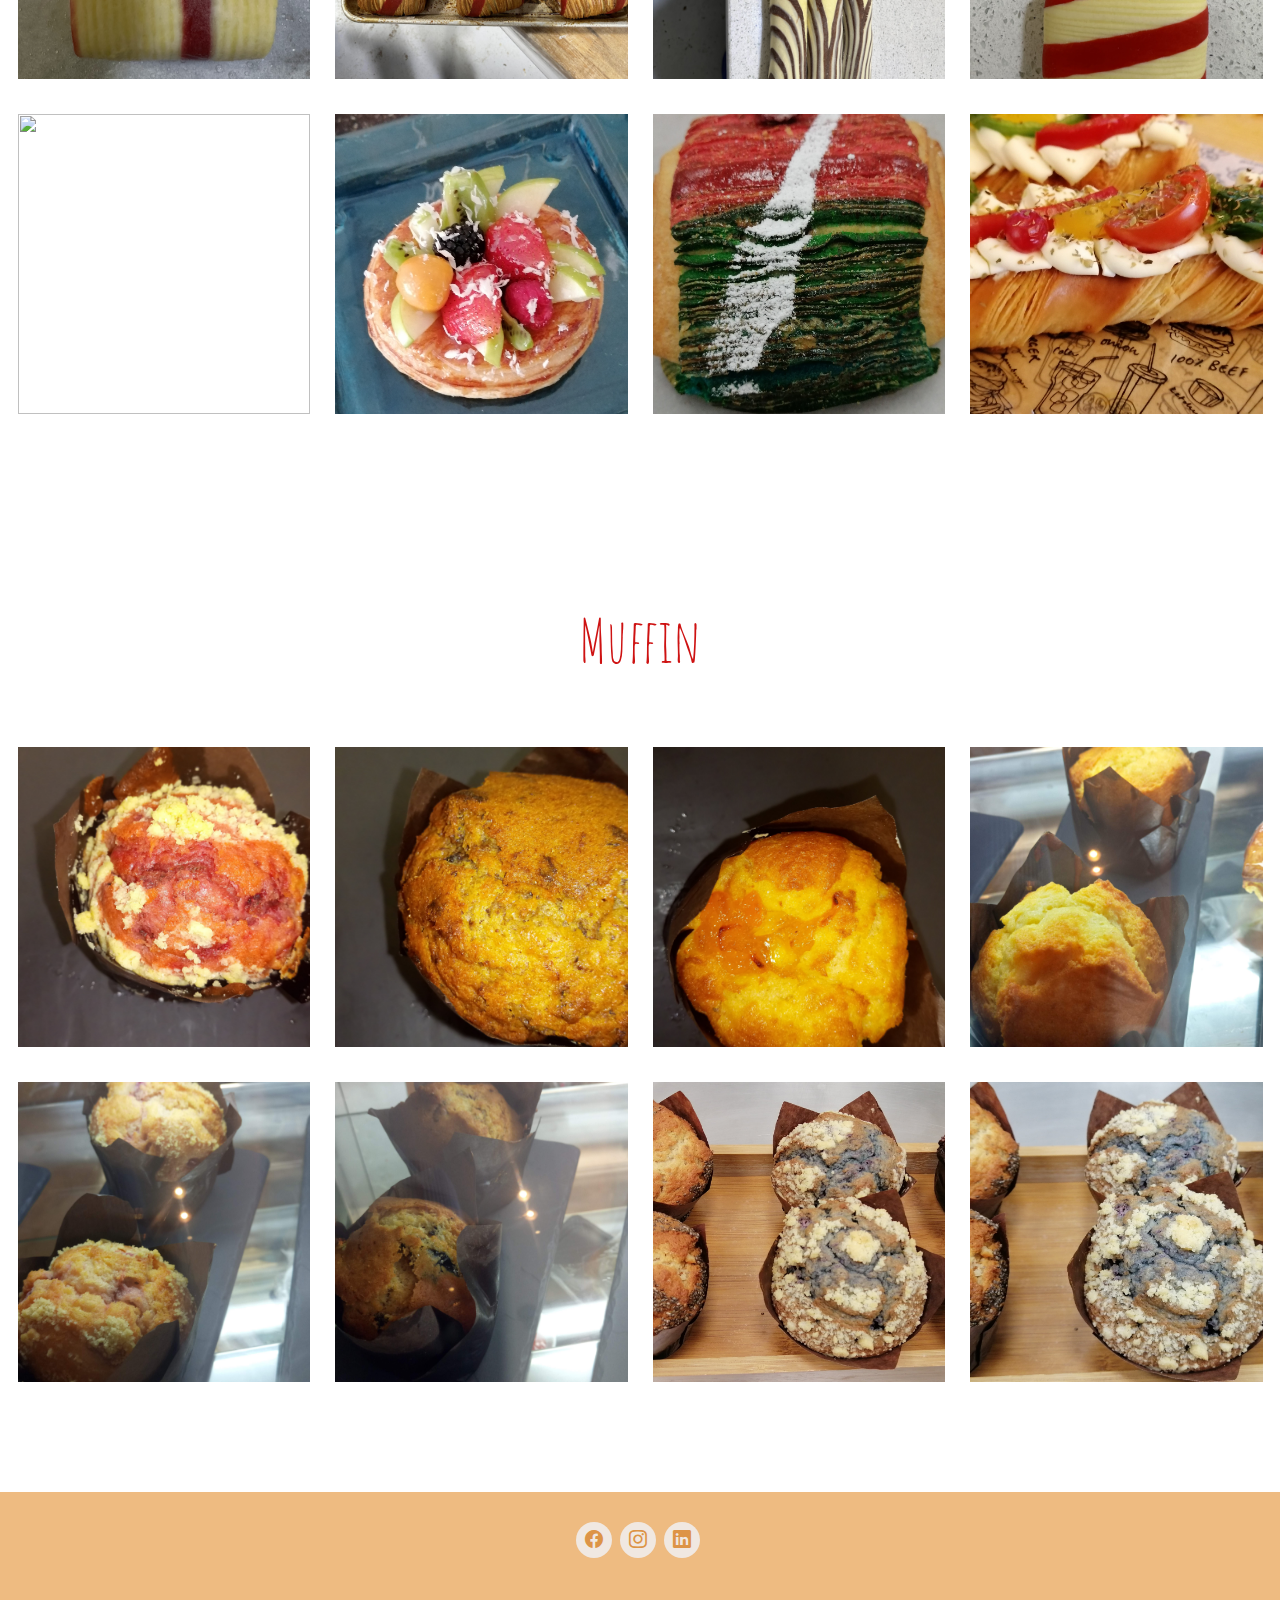
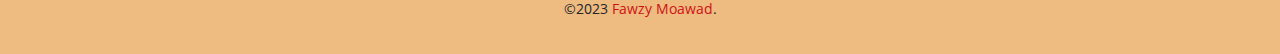
==== commit 396a5c89: "delete some images." ====
--- a/gallery.html
+++ b/gallery.html
@@ -91,30 +91,6 @@
                 <div class="box"><img src="./img/gallery/Bakery Buffet/22-min.jpg" alt=""></div>
                 <div class="box"><img src="./img/gallery/Bakery Buffet/23-min.jpg" alt=""></div>
                 <div class="box"><img src="./img/gallery/Bakery Buffet/24-min.jpg" alt=""></div>
-                <div class="box"><img src="./img/gallery/Bakery Buffet/25-min.jpg" alt=""></div>
-                <div class="box"><img src="./img/gallery/Bakery Buffet/26-min.jpg" alt=""></div>
-                <div class="box"><img src="./img/gallery/Bakery Buffet/27-min.jpg" alt=""></div>
-                <div class="box"><img src="./img/gallery/Bakery Buffet/28-min.jpg" alt=""></div>
-                <div class="box"><img src="./img/gallery/Bakery Buffet/29-min.jpg" alt=""></div>
-                <div class="box"><img src="./img/gallery/Bakery Buffet/30-min.jpg" alt=""></div>
-                <div class="box"><img src="./img/gallery/Bakery Buffet/31-min.jpg" alt=""></div>
-                <div class="box"><img src="./img/gallery/Bakery Buffet/32-min.jpg" alt=""></div>
-                <div class="box"><img src="./img/gallery/Bakery Buffet/33-min.jpg" alt=""></div>
-                <div class="box"><img src="./img/gallery/Bakery Buffet/34-min.jpg" alt=""></div>
-                <div class="box"><img src="./img/gallery/Bakery Buffet/35-min.jpg" alt=""></div>
-                <div class="box"><img src="./img/gallery/Bakery Buffet/36-min.jpg" alt=""></div>
-                <div class="box"><img src="./img/gallery/Bakery Buffet/37-min.jpg" alt=""></div>
-                <div class="box"><img src="./img/gallery/Bakery Buffet/38-min.jpg" alt=""></div>
-                <div class="box"><img src="./img/gallery/Bakery Buffet/39-min.jpg" alt=""></div>
-                <div class="box"><img src="./img/gallery/Bakery Buffet/40-min.jpg" alt=""></div>
-                <div class="box"><img src="./img/gallery/Bakery Buffet/41-min.jpg" alt=""></div>
-                <div class="box"><img src="./img/gallery/Bakery Buffet/42-min.jpg" alt=""></div>
-                <div class="box"><img src="./img/gallery/Bakery Buffet/43-min.jpg" alt=""></div>
-                <div class="box"><img src="./img/gallery/Bakery Buffet/44-min.jpg" alt=""></div>
-                <div class="box"><img src="./img/gallery/Bakery Buffet/45-min.jpg" alt=""></div>
-                <div class="box"><img src="./img/gallery/Bakery Buffet/46-min.jpg" alt=""></div>
-                <div class="box"><img src="./img/gallery/Bakery Buffet/47-min.jpg" alt=""></div>
-                <div class="box"><img src="./img/gallery/Bakery Buffet/48-min.jpg" alt=""></div>
             </div>
         </section>
 
@@ -150,18 +126,6 @@
                 <div class="box"><img src="./img/gallery/Bread/22-min.jpg" alt=""></div>
                 <div class="box"><img src="./img/gallery/Bread/23-min.jpg" alt=""></div>
                 <div class="box"><img src="./img/gallery/Bread/24-min.jpg" alt=""></div>
-                <div class="box"><img src="./img/gallery/Bread/25-min.jpg" alt=""></div>
-                <div class="box"><img src="./img/gallery/Bread/26-min.jpg" alt=""></div>
-                <div class="box"><img src="./img/gallery/Bread/27-min.jpg" alt=""></div>
-                <div class="box"><img src="./img/gallery/Bread/28-min.jpg" alt=""></div>
-                <div class="box"><img src="./img/gallery/Bread/29-min.jpg" alt=""></div>
-                <div class="box"><img src="./img/gallery/Bread/30-min.jpg" alt=""></div>
-                <div class="box"><img src="./img/gallery/Bread/31-min.jpg" alt=""></div>
-                <div class="box"><img src="./img/gallery/Bread/32-min.jpg" alt=""></div>
-                <div class="box"><img src="./img/gallery/Bread/33-min.jpg" alt=""></div>
-                <div class="box"><img src="./img/gallery/Bread/34-min.jpg" alt=""></div>
-                <div class="box"><img src="./img/gallery/Bread/35-min.jpg" alt=""></div>
-                <div class="box"><img src="./img/gallery/Bread/36-min.jpg" alt=""></div>
             </div>
         </section>
 
@@ -197,31 +161,6 @@
                 <div class="box"><img src="./img/gallery/Croissants/22-min.jpg" alt=""></div>
                 <div class="box"><img src="./img/gallery/Croissants/23-min.jpg" alt=""></div>
                 <div class="box"><img src="./img/gallery/Croissants/24-min.jpg" alt=""></div>
-                <div class="box"><img src="./img/gallery/Croissants/25-min.jpg" alt=""></div>
-                <div class="box"><img src="./img/gallery/Croissants/26-min.jpg" alt=""></div>
-                <div class="box"><img src="./img/gallery/Croissants/27-min.jpg" alt=""></div>
-                <div class="box"><img src="./img/gallery/Croissants/28-min.jpg" alt=""></div>
-                <div class="box"><img src="./img/gallery/Croissants/29-min.jpg" alt=""></div>
-                <div class="box"><img src="./img/gallery/Croissants/30-min.jpg" alt=""></div>
-                <div class="box"><img src="./img/gallery/Croissants/31-min.jpg" alt=""></div>
-                <div class="box"><img src="./img/gallery/Croissants/32-min.jpg" alt=""></div>
-                <div class="box"><img src="./img/gallery/Croissants/33-min.jpg" alt=""></div>
-                <div class="box"><img src="./img/gallery/Croissants/34-min.jpg" alt=""></div>
-                <div class="box"><img src="./img/gallery/Croissants/35-min.jpg" alt=""></div>
-                <div class="box"><img src="./img/gallery/Croissants/36-min.jpg" alt=""></div>
-                <div class="box"><img src="./img/gallery/Croissants/37-min.jpg" alt=""></div>
-                <div class="box"><img src="./img/gallery/Croissants/38-min.jpg" alt=""></div>
-                <div class="box"><img src="./img/gallery/Croissants/39-min.jpg" alt=""></div>
-                <div class="box"><img src="./img/gallery/Croissants/40-min.jpg" alt=""></div>
-                <div class="box"><img src="./img/gallery/Croissants/41-min.jpg" alt=""></div>
-                <div class="box"><img src="./img/gallery/Croissants/42-min.jpg" alt=""></div>
-                <div class="box"><img src="./img/gallery/Croissants/43-min.jpg" alt=""></div>
-                <div class="box"><img src="./img/gallery/Croissants/44-min.jpg" alt=""></div>
-                <div class="box"><img src="./img/gallery/Croissants/45-min.jpg" alt=""></div>
-                <div class="box"><img src="./img/gallery/Croissants/46-min.jpg" alt=""></div>
-                <div class="box"><img src="./img/gallery/Croissants/47-min.jpg" alt=""></div>
-                <div class="box"><img src="./img/gallery/Croissants/48-min.jpg" alt=""></div>
-                <div class="box"><img src="./img/gallery/Croissants/49-min.jpg" alt=""></div>
             </div>
         </section>
 
